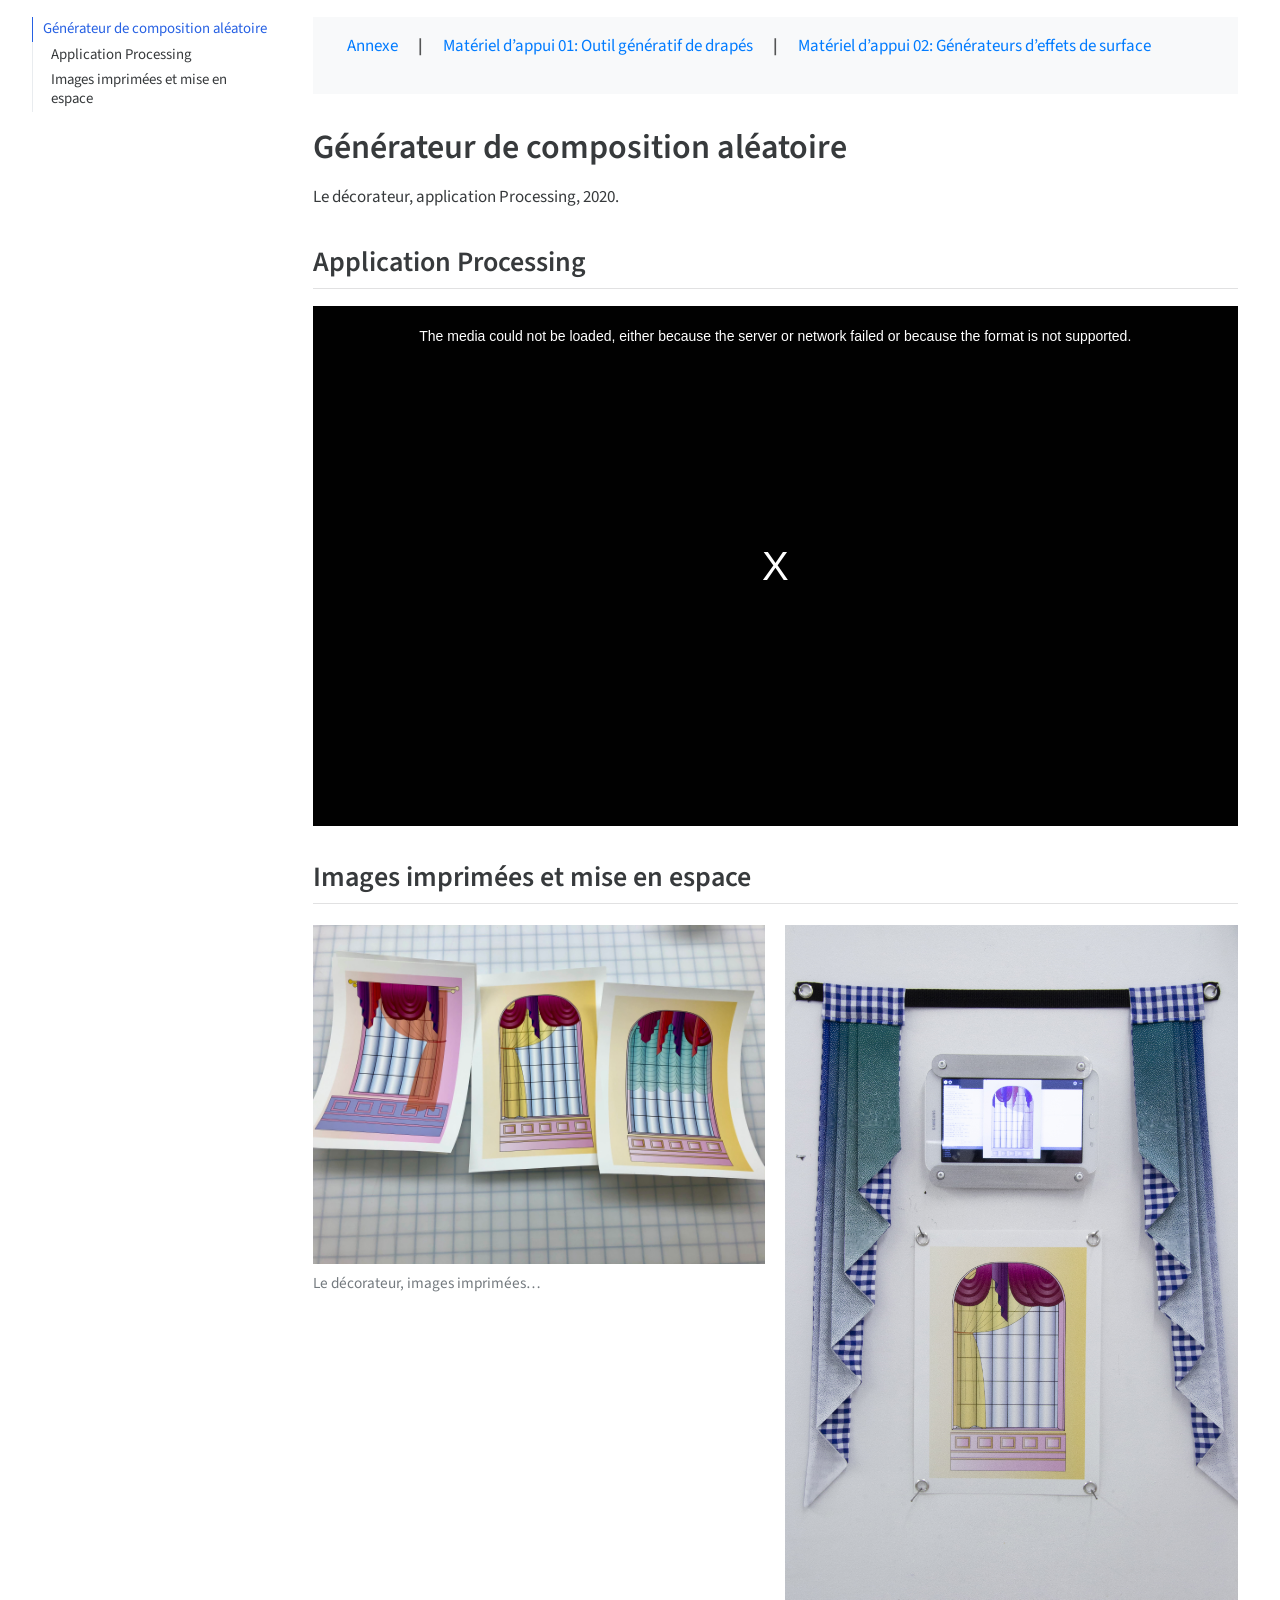
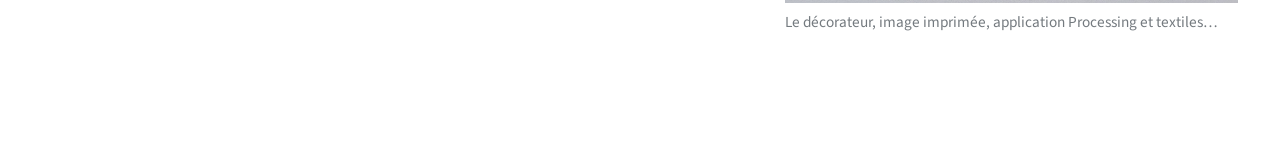
==== drapes.html @ 29ac8bb2 "2 nouvelles pages" ====
<!DOCTYPE html>
<html xmlns="http://www.w3.org/1999/xhtml" lang="en" xml:lang="en"><head>

<meta charset="utf-8">
<meta name="generator" content="quarto-1.6.42">

<meta name="viewport" content="width=device-width, initial-scale=1.0, user-scalable=yes">


<title>drapes</title>
<style>
code{white-space: pre-wrap;}
span.smallcaps{font-variant: small-caps;}
div.columns{display: flex; gap: min(4vw, 1.5em);}
div.column{flex: auto; overflow-x: auto;}
div.hanging-indent{margin-left: 1.5em; text-indent: -1.5em;}
ul.task-list{list-style: none;}
ul.task-list li input[type="checkbox"] {
  width: 0.8em;
  margin: 0 0.8em 0.2em -1em; /* quarto-specific, see https://github.com/quarto-dev/quarto-cli/issues/4556 */ 
  vertical-align: middle;
}
</style>


<script src="drapes_files/libs/clipboard/clipboard.min.js"></script>
<script src="drapes_files/libs/quarto-html/quarto.js"></script>
<script src="drapes_files/libs/quarto-html/popper.min.js"></script>
<script src="drapes_files/libs/quarto-html/tippy.umd.min.js"></script>
<script src="drapes_files/libs/quarto-html/anchor.min.js"></script>
<link href="drapes_files/libs/quarto-html/tippy.css" rel="stylesheet">
<link href="drapes_files/libs/quarto-html/quarto-syntax-highlighting-2f5df379a58b258e96c21c0638c20c03.css" rel="stylesheet" id="quarto-text-highlighting-styles">
<script src="drapes_files/libs/bootstrap/bootstrap.min.js"></script>
<link href="drapes_files/libs/bootstrap/bootstrap-icons.css" rel="stylesheet">
<link href="drapes_files/libs/bootstrap/bootstrap-10daa034703793678e481cc8cee6d76f.min.css" rel="stylesheet" append-hash="true" id="quarto-bootstrap" data-mode="light">
<script src="drapes_files/libs/quarto-contrib/videojs/video.min.js"></script>
<link href="drapes_files/libs/quarto-contrib/videojs/video-js.css" rel="stylesheet">


<link rel="stylesheet" href="styles.css">
</head>

<body>

<div id="quarto-content" class="page-columns page-rows-contents page-layout-full toc-left">
<div id="quarto-sidebar-toc-left" class="sidebar toc-left">
  <nav id="TOC" role="doc-toc" class="toc-active">
   
  <ul class="collapse">
  <li><a href="#générateur-de-composition-aléatoire" id="toc-générateur-de-composition-aléatoire" class="nav-link active" data-scroll-target="#générateur-de-composition-aléatoire">Générateur de composition aléatoire</a>
  <ul class="collapse">
  <li><a href="#application-processing" id="toc-application-processing" class="nav-link" data-scroll-target="#application-processing">Application Processing</a></li>
  <li><a href="#images-imprimées-et-mise-en-espace" id="toc-images-imprimées-et-mise-en-espace" class="nav-link" data-scroll-target="#images-imprimées-et-mise-en-espace">Images imprimées et mise en espace</a></li>
  </ul></li>
  </ul>
</nav>
</div>
<div id="quarto-margin-sidebar" class="sidebar margin-sidebar zindex-bottom">
</div>
<main class="content column-page-right" id="quarto-document-content">




<div class="navbar">
<p><a href="index.html">Annexe</a> | <a href="drapes.html">Matériel d’appui 01: Outil génératif de drapés</a> | <a href="motifs.html">Matériel d’appui 02: Générateurs d’effets de surface</a></p>
</div>
<section id="générateur-de-composition-aléatoire" class="level1">
<h1>Générateur de composition aléatoire</h1>
<p>Le décorateur, application Processing, 2020.</p>
<section id="application-processing" class="level2">
<h2 class="anchored" data-anchor-id="application-processing">Application Processing</h2>
<div class="quarto-video"><video id="video_shortcode_videojs_video1" class="video-js vjs-default-skin vjs-fluid" controls="" preload="auto" data-setup="{}" title=""><source src="data/LeDecorateur.mp4"></video></div>
</section>
<section id="images-imprimées-et-mise-en-espace" class="level2">
<h2 class="anchored" data-anchor-id="images-imprimées-et-mise-en-espace">Images imprimées et mise en espace</h2>
<div>

</div>
<div class="quarto-layout-panel" data-layout-ncol="2">
<div class="quarto-layout-row">
<div class="quarto-layout-cell" style="flex-basis: 50.0%;justify-content: flex-start;">
<div class="quarto-figure quarto-figure-center">
<figure class="figure">
<p><img src="data/LeDecorateur1.jpg" class="img-fluid figure-img"></p>
<figcaption>Le décorateur, images imprimées…</figcaption>
</figure>
</div>
</div>
<div class="quarto-layout-cell" style="flex-basis: 50.0%;justify-content: flex-start;">
<div class="quarto-figure quarto-figure-center">
<figure class="figure">
<p><img src="data/LeDecorateur2.jpg" class="img-fluid figure-img"></p>
<figcaption>Le décorateur, image imprimée, application Processing et textiles…</figcaption>
</figure>
</div>
</div>
</div>
</div>
</section>
</section>

</main>
<!-- /main column -->
<script id="quarto-html-after-body" type="application/javascript">
window.document.addEventListener("DOMContentLoaded", function (event) {
  const toggleBodyColorMode = (bsSheetEl) => {
    const mode = bsSheetEl.getAttribute("data-mode");
    const bodyEl = window.document.querySelector("body");
    if (mode === "dark") {
      bodyEl.classList.add("quarto-dark");
      bodyEl.classList.remove("quarto-light");
    } else {
      bodyEl.classList.add("quarto-light");
      bodyEl.classList.remove("quarto-dark");
    }
  }
  const toggleBodyColorPrimary = () => {
    const bsSheetEl = window.document.querySelector("link#quarto-bootstrap");
    if (bsSheetEl) {
      toggleBodyColorMode(bsSheetEl);
    }
  }
  toggleBodyColorPrimary();  
  const icon = "";
  const anchorJS = new window.AnchorJS();
  anchorJS.options = {
    placement: 'right',
    icon: icon
  };
  anchorJS.add('.anchored');
  const isCodeAnnotation = (el) => {
    for (const clz of el.classList) {
      if (clz.startsWith('code-annotation-')) {                     
        return true;
      }
    }
    return false;
  }
  const onCopySuccess = function(e) {
    // button target
    const button = e.trigger;
    // don't keep focus
    button.blur();
    // flash "checked"
    button.classList.add('code-copy-button-checked');
    var currentTitle = button.getAttribute("title");
    button.setAttribute("title", "Copied!");
    let tooltip;
    if (window.bootstrap) {
      button.setAttribute("data-bs-toggle", "tooltip");
      button.setAttribute("data-bs-placement", "left");
      button.setAttribute("data-bs-title", "Copied!");
      tooltip = new bootstrap.Tooltip(button, 
        { trigger: "manual", 
          customClass: "code-copy-button-tooltip",
          offset: [0, -8]});
      tooltip.show();    
    }
    setTimeout(function() {
      if (tooltip) {
        tooltip.hide();
        button.removeAttribute("data-bs-title");
        button.removeAttribute("data-bs-toggle");
        button.removeAttribute("data-bs-placement");
      }
      button.setAttribute("title", currentTitle);
      button.classList.remove('code-copy-button-checked');
    }, 1000);
    // clear code selection
    e.clearSelection();
  }
  const getTextToCopy = function(trigger) {
      const codeEl = trigger.previousElementSibling.cloneNode(true);
      for (const childEl of codeEl.children) {
        if (isCodeAnnotation(childEl)) {
          childEl.remove();
        }
      }
      return codeEl.innerText;
  }
  const clipboard = new window.ClipboardJS('.code-copy-button:not([data-in-quarto-modal])', {
    text: getTextToCopy
  });
  clipboard.on('success', onCopySuccess);
  if (window.document.getElementById('quarto-embedded-source-code-modal')) {
    const clipboardModal = new window.ClipboardJS('.code-copy-button[data-in-quarto-modal]', {
      text: getTextToCopy,
      container: window.document.getElementById('quarto-embedded-source-code-modal')
    });
    clipboardModal.on('success', onCopySuccess);
  }
    var localhostRegex = new RegExp(/^(?:http|https):\/\/localhost\:?[0-9]*\//);
    var mailtoRegex = new RegExp(/^mailto:/);
      var filterRegex = new RegExp('/' + window.location.host + '/');
    var isInternal = (href) => {
        return filterRegex.test(href) || localhostRegex.test(href) || mailtoRegex.test(href);
    }
    // Inspect non-navigation links and adorn them if external
 	var links = window.document.querySelectorAll('a[href]:not(.nav-link):not(.navbar-brand):not(.toc-action):not(.sidebar-link):not(.sidebar-item-toggle):not(.pagination-link):not(.no-external):not([aria-hidden]):not(.dropdown-item):not(.quarto-navigation-tool):not(.about-link)');
    for (var i=0; i<links.length; i++) {
      const link = links[i];
      if (!isInternal(link.href)) {
        // undo the damage that might have been done by quarto-nav.js in the case of
        // links that we want to consider external
        if (link.dataset.originalHref !== undefined) {
          link.href = link.dataset.originalHref;
        }
      }
    }
  function tippyHover(el, contentFn, onTriggerFn, onUntriggerFn) {
    const config = {
      allowHTML: true,
      maxWidth: 500,
      delay: 100,
      arrow: false,
      appendTo: function(el) {
          return el.parentElement;
      },
      interactive: true,
      interactiveBorder: 10,
      theme: 'quarto',
      placement: 'bottom-start',
    };
    if (contentFn) {
      config.content = contentFn;
    }
    if (onTriggerFn) {
      config.onTrigger = onTriggerFn;
    }
    if (onUntriggerFn) {
      config.onUntrigger = onUntriggerFn;
    }
    window.tippy(el, config); 
  }
  const noterefs = window.document.querySelectorAll('a[role="doc-noteref"]');
  for (var i=0; i<noterefs.length; i++) {
    const ref = noterefs[i];
    tippyHover(ref, function() {
      // use id or data attribute instead here
      let href = ref.getAttribute('data-footnote-href') || ref.getAttribute('href');
      try { href = new URL(href).hash; } catch {}
      const id = href.replace(/^#\/?/, "");
      const note = window.document.getElementById(id);
      if (note) {
        return note.innerHTML;
      } else {
        return "";
      }
    });
  }
  const xrefs = window.document.querySelectorAll('a.quarto-xref');
  const processXRef = (id, note) => {
    // Strip column container classes
    const stripColumnClz = (el) => {
      el.classList.remove("page-full", "page-columns");
      if (el.children) {
        for (const child of el.children) {
          stripColumnClz(child);
        }
      }
    }
    stripColumnClz(note)
    if (id === null || id.startsWith('sec-')) {
      // Special case sections, only their first couple elements
      const container = document.createElement("div");
      if (note.children && note.children.length > 2) {
        container.appendChild(note.children[0].cloneNode(true));
        for (let i = 1; i < note.children.length; i++) {
          const child = note.children[i];
          if (child.tagName === "P" && child.innerText === "") {
            continue;
          } else {
            container.appendChild(child.cloneNode(true));
            break;
          }
        }
        if (window.Quarto?.typesetMath) {
          window.Quarto.typesetMath(container);
        }
        return container.innerHTML
      } else {
        if (window.Quarto?.typesetMath) {
          window.Quarto.typesetMath(note);
        }
        return note.innerHTML;
      }
    } else {
      // Remove any anchor links if they are present
      const anchorLink = note.querySelector('a.anchorjs-link');
      if (anchorLink) {
        anchorLink.remove();
      }
      if (window.Quarto?.typesetMath) {
        window.Quarto.typesetMath(note);
      }
      if (note.classList.contains("callout")) {
        return note.outerHTML;
      } else {
        return note.innerHTML;
      }
    }
  }
  for (var i=0; i<xrefs.length; i++) {
    const xref = xrefs[i];
    tippyHover(xref, undefined, function(instance) {
      instance.disable();
      let url = xref.getAttribute('href');
      let hash = undefined; 
      if (url.startsWith('#')) {
        hash = url;
      } else {
        try { hash = new URL(url).hash; } catch {}
      }
      if (hash) {
        const id = hash.replace(/^#\/?/, "");
        const note = window.document.getElementById(id);
        if (note !== null) {
          try {
            const html = processXRef(id, note.cloneNode(true));
            instance.setContent(html);
          } finally {
            instance.enable();
            instance.show();
          }
        } else {
          // See if we can fetch this
          fetch(url.split('#')[0])
          .then(res => res.text())
          .then(html => {
            const parser = new DOMParser();
            const htmlDoc = parser.parseFromString(html, "text/html");
            const note = htmlDoc.getElementById(id);
            if (note !== null) {
              const html = processXRef(id, note);
              instance.setContent(html);
            } 
          }).finally(() => {
            instance.enable();
            instance.show();
          });
        }
      } else {
        // See if we can fetch a full url (with no hash to target)
        // This is a special case and we should probably do some content thinning / targeting
        fetch(url)
        .then(res => res.text())
        .then(html => {
          const parser = new DOMParser();
          const htmlDoc = parser.parseFromString(html, "text/html");
          const note = htmlDoc.querySelector('main.content');
          if (note !== null) {
            // This should only happen for chapter cross references
            // (since there is no id in the URL)
            // remove the first header
            if (note.children.length > 0 && note.children[0].tagName === "HEADER") {
              note.children[0].remove();
            }
            const html = processXRef(null, note);
            instance.setContent(html);
          } 
        }).finally(() => {
          instance.enable();
          instance.show();
        });
      }
    }, function(instance) {
    });
  }
      let selectedAnnoteEl;
      const selectorForAnnotation = ( cell, annotation) => {
        let cellAttr = 'data-code-cell="' + cell + '"';
        let lineAttr = 'data-code-annotation="' +  annotation + '"';
        const selector = 'span[' + cellAttr + '][' + lineAttr + ']';
        return selector;
      }
      const selectCodeLines = (annoteEl) => {
        const doc = window.document;
        const targetCell = annoteEl.getAttribute("data-target-cell");
        const targetAnnotation = annoteEl.getAttribute("data-target-annotation");
        const annoteSpan = window.document.querySelector(selectorForAnnotation(targetCell, targetAnnotation));
        const lines = annoteSpan.getAttribute("data-code-lines").split(",");
        const lineIds = lines.map((line) => {
          return targetCell + "-" + line;
        })
        let top = null;
        let height = null;
        let parent = null;
        if (lineIds.length > 0) {
            //compute the position of the single el (top and bottom and make a div)
            const el = window.document.getElementById(lineIds[0]);
            top = el.offsetTop;
            height = el.offsetHeight;
            parent = el.parentElement.parentElement;
          if (lineIds.length > 1) {
            const lastEl = window.document.getElementById(lineIds[lineIds.length - 1]);
            const bottom = lastEl.offsetTop + lastEl.offsetHeight;
            height = bottom - top;
          }
          if (top !== null && height !== null && parent !== null) {
            // cook up a div (if necessary) and position it 
            let div = window.document.getElementById("code-annotation-line-highlight");
            if (div === null) {
              div = window.document.createElement("div");
              div.setAttribute("id", "code-annotation-line-highlight");
              div.style.position = 'absolute';
              parent.appendChild(div);
            }
            div.style.top = top - 2 + "px";
            div.style.height = height + 4 + "px";
            div.style.left = 0;
            let gutterDiv = window.document.getElementById("code-annotation-line-highlight-gutter");
            if (gutterDiv === null) {
              gutterDiv = window.document.createElement("div");
              gutterDiv.setAttribute("id", "code-annotation-line-highlight-gutter");
              gutterDiv.style.position = 'absolute';
              const codeCell = window.document.getElementById(targetCell);
              const gutter = codeCell.querySelector('.code-annotation-gutter');
              gutter.appendChild(gutterDiv);
            }
            gutterDiv.style.top = top - 2 + "px";
            gutterDiv.style.height = height + 4 + "px";
          }
          selectedAnnoteEl = annoteEl;
        }
      };
      const unselectCodeLines = () => {
        const elementsIds = ["code-annotation-line-highlight", "code-annotation-line-highlight-gutter"];
        elementsIds.forEach((elId) => {
          const div = window.document.getElementById(elId);
          if (div) {
            div.remove();
          }
        });
        selectedAnnoteEl = undefined;
      };
        // Handle positioning of the toggle
    window.addEventListener(
      "resize",
      throttle(() => {
        elRect = undefined;
        if (selectedAnnoteEl) {
          selectCodeLines(selectedAnnoteEl);
        }
      }, 10)
    );
    function throttle(fn, ms) {
    let throttle = false;
    let timer;
      return (...args) => {
        if(!throttle) { // first call gets through
            fn.apply(this, args);
            throttle = true;
        } else { // all the others get throttled
            if(timer) clearTimeout(timer); // cancel #2
            timer = setTimeout(() => {
              fn.apply(this, args);
              timer = throttle = false;
            }, ms);
        }
      };
    }
      // Attach click handler to the DT
      const annoteDls = window.document.querySelectorAll('dt[data-target-cell]');
      for (const annoteDlNode of annoteDls) {
        annoteDlNode.addEventListener('click', (event) => {
          const clickedEl = event.target;
          if (clickedEl !== selectedAnnoteEl) {
            unselectCodeLines();
            const activeEl = window.document.querySelector('dt[data-target-cell].code-annotation-active');
            if (activeEl) {
              activeEl.classList.remove('code-annotation-active');
            }
            selectCodeLines(clickedEl);
            clickedEl.classList.add('code-annotation-active');
          } else {
            // Unselect the line
            unselectCodeLines();
            clickedEl.classList.remove('code-annotation-active');
          }
        });
      }
  const findCites = (el) => {
    const parentEl = el.parentElement;
    if (parentEl) {
      const cites = parentEl.dataset.cites;
      if (cites) {
        return {
          el,
          cites: cites.split(' ')
        };
      } else {
        return findCites(el.parentElement)
      }
    } else {
      return undefined;
    }
  };
  var bibliorefs = window.document.querySelectorAll('a[role="doc-biblioref"]');
  for (var i=0; i<bibliorefs.length; i++) {
    const ref = bibliorefs[i];
    const citeInfo = findCites(ref);
    if (citeInfo) {
      tippyHover(citeInfo.el, function() {
        var popup = window.document.createElement('div');
        citeInfo.cites.forEach(function(cite) {
          var citeDiv = window.document.createElement('div');
          citeDiv.classList.add('hanging-indent');
          citeDiv.classList.add('csl-entry');
          var biblioDiv = window.document.getElementById('ref-' + cite);
          if (biblioDiv) {
            citeDiv.innerHTML = biblioDiv.innerHTML;
          }
          popup.appendChild(citeDiv);
        });
        return popup.innerHTML;
      });
    }
  }
});
</script>
</div> <!-- /content -->
<script>videojs(video_shortcode_videojs_video1);</script>




</body></html>
---- drapes_files/libs/quarto-html/tippy.css ----
.tippy-box[data-animation=fade][data-state=hidden]{opacity:0}[data-tippy-root]{max-width:calc(100vw - 10px)}.tippy-box{position:relative;background-color:#333;color:#fff;border-radius:4px;font-size:14px;line-height:1.4;white-space:normal;outline:0;transition-property:transform,visibility,opacity}.tippy-box[data-placement^=top]>.tippy-arrow{bottom:0}.tippy-box[data-placement^=top]>.tippy-arrow:before{bottom:-7px;left:0;border-width:8px 8px 0;border-top-color:initial;transform-origin:center top}.tippy-box[data-placement^=bottom]>.tippy-arrow{top:0}.tippy-box[data-placement^=bottom]>.tippy-arrow:before{top:-7px;left:0;border-width:0 8px 8px;border-bottom-color:initial;transform-origin:center bottom}.tippy-box[data-placement^=left]>.tippy-arrow{right:0}.tippy-box[data-placement^=left]>.tippy-arrow:before{border-width:8px 0 8px 8px;border-left-color:initial;right:-7px;transform-origin:center left}.tippy-box[data-placement^=right]>.tippy-arrow{left:0}.tippy-box[data-placement^=right]>.tippy-arrow:before{left:-7px;border-width:8px 8px 8px 0;border-right-color:initial;transform-origin:center right}.tippy-box[data-inertia][data-state=visible]{transition-timing-function:cubic-bezier(.54,1.5,.38,1.11)}.tippy-arrow{width:16px;height:16px;color:#333}.tippy-arrow:before{content:"";position:absolute;border-color:transparent;border-style:solid}.tippy-content{position:relative;padding:5px 9px;z-index:1}
---- drapes_files/libs/quarto-html/quarto-syntax-highlighting-2f5df379a58b258e96c21c0638c20c03.css ----
/* quarto syntax highlight colors */
:root {
  --quarto-hl-ot-color: #003B4F;
  --quarto-hl-at-color: #657422;
  --quarto-hl-ss-color: #20794D;
  --quarto-hl-an-color: #5E5E5E;
  --quarto-hl-fu-color: #4758AB;
  --quarto-hl-st-color: #20794D;
  --quarto-hl-cf-color: #003B4F;
  --quarto-hl-op-color: #5E5E5E;
  --quarto-hl-er-color: #AD0000;
  --quarto-hl-bn-color: #AD0000;
  --quarto-hl-al-color: #AD0000;
  --quarto-hl-va-color: #111111;
  --quarto-hl-bu-color: inherit;
  --quarto-hl-ex-color: inherit;
  --quarto-hl-pp-color: #AD0000;
  --quarto-hl-in-color: #5E5E5E;
  --quarto-hl-vs-color: #20794D;
  --quarto-hl-wa-color: #5E5E5E;
  --quarto-hl-do-color: #5E5E5E;
  --quarto-hl-im-color: #00769E;
  --quarto-hl-ch-color: #20794D;
  --quarto-hl-dt-color: #AD0000;
  --quarto-hl-fl-color: #AD0000;
  --quarto-hl-co-color: #5E5E5E;
  --quarto-hl-cv-color: #5E5E5E;
  --quarto-hl-cn-color: #8f5902;
  --quarto-hl-sc-color: #5E5E5E;
  --quarto-hl-dv-color: #AD0000;
  --quarto-hl-kw-color: #003B4F;
}

/* other quarto variables */
:root {
  --quarto-font-monospace: SFMono-Regular, Menlo, Monaco, Consolas, "Liberation Mono", "Courier New", monospace;
}

pre > code.sourceCode > span {
  color: #003B4F;
}

code span {
  color: #003B4F;
}

code.sourceCode > span {
  color: #003B4F;
}

div.sourceCode,
div.sourceCode pre.sourceCode {
  color: #003B4F;
}

code span.ot {
  color: #003B4F;
  font-style: inherit;
}

code span.at {
  color: #657422;
  font-style: inherit;
}

code span.ss {
  color: #20794D;
  font-style: inherit;
}

code span.an {
  color: #5E5E5E;
  font-style: inherit;
}

code span.fu {
  color: #4758AB;
  font-style: inherit;
}

code span.st {
  color: #20794D;
  font-style: inherit;
}

code span.cf {
  color: #003B4F;
  font-weight: bold;
  font-style: inherit;
}

code span.op {
  color: #5E5E5E;
  font-style: inherit;
}

code span.er {
  color: #AD0000;
  font-style: inherit;
}

code span.bn {
  color: #AD0000;
  font-style: inherit;
}

code span.al {
  color: #AD0000;
  font-style: inherit;
}

code span.va {
  color: #111111;
  font-style: inherit;
}

code span.bu {
  font-style: inherit;
}

code span.ex {
  font-style: inherit;
}

code span.pp {
  color: #AD0000;
  font-style: inherit;
}

code span.in {
  color: #5E5E5E;
  font-style: inherit;
}

code span.vs {
  color: #20794D;
  font-style: inherit;
}

code span.wa {
  color: #5E5E5E;
  font-style: italic;
}

code span.do {
  color: #5E5E5E;
  font-style: italic;
}

code span.im {
  color: #00769E;
  font-style: inherit;
}

code span.ch {
  color: #20794D;
  font-style: inherit;
}

code span.dt {
  color: #AD0000;
  font-style: inherit;
}

code span.fl {
  color: #AD0000;
  font-style: inherit;
}

code span.co {
  color: #5E5E5E;
  font-style: inherit;
}

code span.cv {
  color: #5E5E5E;
  font-style: italic;
}

code span.cn {
  color: #8f5902;
  font-style: inherit;
}

code span.sc {
  color: #5E5E5E;
  font-style: inherit;
}

code span.dv {
  color: #AD0000;
  font-style: inherit;
}

code span.kw {
  color: #003B4F;
  font-weight: bold;
  font-style: inherit;
}

.prevent-inlining {
  content: "</";
}

/*# sourceMappingURL=35eb38a806ee71ea6d2563be2308c832.css.map */
---- drapes_files/libs/quarto-contrib/videojs/video-js.css ----
@charset "UTF-8";
.vjs-modal-dialog .vjs-modal-dialog-content, .video-js .vjs-modal-dialog, .vjs-button > .vjs-icon-placeholder:before, .video-js .vjs-big-play-button .vjs-icon-placeholder:before {
  position: absolute;
  top: 0;
  left: 0;
  width: 100%;
  height: 100%;
}

.vjs-button > .vjs-icon-placeholder:before, .video-js .vjs-big-play-button .vjs-icon-placeholder:before {
  text-align: center;
}

@font-face {
  font-family: VideoJS;
  src: url([data-uri]) format("woff");
  font-weight: normal;
  font-style: normal;
}
.vjs-icon-play, .video-js .vjs-play-control .vjs-icon-placeholder, .video-js .vjs-big-play-button .vjs-icon-placeholder:before {
  font-family: VideoJS;
  font-weight: normal;
  font-style: normal;
}
.vjs-icon-play:before, .video-js .vjs-play-control .vjs-icon-placeholder:before, .video-js .vjs-big-play-button .vjs-icon-placeholder:before {
  content: "\f101";
}

.vjs-icon-play-circle {
  font-family: VideoJS;
  font-weight: normal;
  font-style: normal;
}
.vjs-icon-play-circle:before {
  content: "\f102";
}

.vjs-icon-pause, .video-js .vjs-play-control.vjs-playing .vjs-icon-placeholder {
  font-family: VideoJS;
  font-weight: normal;
  font-style: normal;
}
.vjs-icon-pause:before, .video-js .vjs-play-control.vjs-playing .vjs-icon-placeholder:before {
  content: "\f103";
}

.vjs-icon-volume-mute, .video-js .vjs-mute-control.vjs-vol-0 .vjs-icon-placeholder {
  font-family: VideoJS;
  font-weight: normal;
  font-style: normal;
}
.vjs-icon-volume-mute:before, .video-js .vjs-mute-control.vjs-vol-0 .vjs-icon-placeholder:before {
  content: "\f104";
}

.vjs-icon-volume-low, .video-js .vjs-mute-control.vjs-vol-1 .vjs-icon-placeholder {
  font-family: VideoJS;
  font-weight: normal;
  font-style: normal;
}
.vjs-icon-volume-low:before, .video-js .vjs-mute-control.vjs-vol-1 .vjs-icon-placeholder:before {
  content: "\f105";
}

.vjs-icon-volume-mid, .video-js .vjs-mute-control.vjs-vol-2 .vjs-icon-placeholder {
  font-family: VideoJS;
  font-weight: normal;
  font-style: normal;
}
.vjs-icon-volume-mid:before, .video-js .vjs-mute-control.vjs-vol-2 .vjs-icon-placeholder:before {
  content: "\f106";
}

.vjs-icon-volume-high, .video-js .vjs-mute-control .vjs-icon-placeholder {
  font-family: VideoJS;
  font-weight: normal;
  font-style: normal;
}
.vjs-icon-volume-high:before, .video-js .vjs-mute-control .vjs-icon-placeholder:before {
  content: "\f107";
}

.vjs-icon-fullscreen-enter, .video-js .vjs-fullscreen-control .vjs-icon-placeholder {
  font-family: VideoJS;
  font-weight: normal;
  font-style: normal;
}
.vjs-icon-fullscreen-enter:before, .video-js .vjs-fullscreen-control .vjs-icon-placeholder:before {
  content: "\f108";
}

.vjs-icon-fullscreen-exit, .video-js.vjs-fullscreen .vjs-fullscreen-control .vjs-icon-placeholder {
  font-family: VideoJS;
  font-weight: normal;
  font-style: normal;
}
.vjs-icon-fullscreen-exit:before, .video-js.vjs-fullscreen .vjs-fullscreen-control .vjs-icon-placeholder:before {
  content: "\f109";
}

.vjs-icon-square {
  font-family: VideoJS;
  font-weight: normal;
  font-style: normal;
}
.vjs-icon-square:before {
  content: "\f10a";
}

.vjs-icon-spinner {
  font-family: VideoJS;
  font-weight: normal;
  font-style: normal;
}
.vjs-icon-spinner:before {
  content: "\f10b";
}

.vjs-icon-subtitles, .video-js .vjs-subs-caps-button .vjs-icon-placeholder,
.video-js.video-js:lang(en-GB) .vjs-subs-caps-button .vjs-icon-placeholder,
.video-js.video-js:lang(en-IE) .vjs-subs-caps-button .vjs-icon-placeholder,
.video-js.video-js:lang(en-AU) .vjs-subs-caps-button .vjs-icon-placeholder,
.video-js.video-js:lang(en-NZ) .vjs-subs-caps-button .vjs-icon-placeholder, .video-js .vjs-subtitles-button .vjs-icon-placeholder {
  font-family: VideoJS;
  font-weight: normal;
  font-style: normal;
}
.vjs-icon-subtitles:before, .video-js .vjs-subs-caps-button .vjs-icon-placeholder:before,
.video-js.video-js:lang(en-GB) .vjs-subs-caps-button .vjs-icon-placeholder:before,
.video-js.video-js:lang(en-IE) .vjs-subs-caps-button .vjs-icon-placeholder:before,
.video-js.video-js:lang(en-AU) .vjs-subs-caps-button .vjs-icon-placeholder:before,
.video-js.video-js:lang(en-NZ) .vjs-subs-caps-button .vjs-icon-placeholder:before, .video-js .vjs-subtitles-button .vjs-icon-placeholder:before {
  content: "\f10c";
}

.vjs-icon-captions, .video-js:lang(en) .vjs-subs-caps-button .vjs-icon-placeholder,
.video-js:lang(fr-CA) .vjs-subs-caps-button .vjs-icon-placeholder, .video-js .vjs-captions-button .vjs-icon-placeholder {
  font-family: VideoJS;
  font-weight: normal;
  font-style: normal;
}
.vjs-icon-captions:before, .video-js:lang(en) .vjs-subs-caps-button .vjs-icon-placeholder:before,
.video-js:lang(fr-CA) .vjs-subs-caps-button .vjs-icon-placeholder:before, .video-js .vjs-captions-button .vjs-icon-placeholder:before {
  content: "\f10d";
}

.vjs-icon-chapters, .video-js .vjs-chapters-button .vjs-icon-placeholder {
  font-family: VideoJS;
  font-weight: normal;
  font-style: normal;
}
.vjs-icon-chapters:before, .video-js .vjs-chapters-button .vjs-icon-placeholder:before {
  content: "\f10e";
}

.vjs-icon-share {
  font-family: VideoJS;
  font-weight: normal;
  font-style: normal;
}
.vjs-icon-share:before {
  content: "\f10f";
}

.vjs-icon-cog {
  font-family: VideoJS;
  font-weight: normal;
  font-style: normal;
}
.vjs-icon-cog:before {
  content: "\f110";
}

.vjs-icon-circle, .vjs-seek-to-live-control .vjs-icon-placeholder, .video-js .vjs-volume-level, .video-js .vjs-play-progress {
  font-family: VideoJS;
  font-weight: normal;
  font-style: normal;
}
.vjs-icon-circle:before, .vjs-seek-to-live-control .vjs-icon-placeholder:before, .video-js .vjs-volume-level:before, .video-js .vjs-play-progress:before {
  content: "\f111";
}

.vjs-icon-circle-outline {
  font-family: VideoJS;
  font-weight: normal;
  font-style: normal;
}
.vjs-icon-circle-outline:before {
  content: "\f112";
}

.vjs-icon-circle-inner-circle {
  font-family: VideoJS;
  font-weight: normal;
  font-style: normal;
}
.vjs-icon-circle-inner-circle:before {
  content: "\f113";
}

.vjs-icon-hd {
  font-family: VideoJS;
  font-weight: normal;
  font-style: normal;
}
.vjs-icon-hd:before {
  content: "\f114";
}

.vjs-icon-cancel, .video-js .vjs-control.vjs-close-button .vjs-icon-placeholder {
  font-family: VideoJS;
  font-weight: normal;
  font-style: normal;
}
.vjs-icon-cancel:before, .video-js .vjs-control.vjs-close-button .vjs-icon-placeholder:before {
  content: "\f115";
}

.vjs-icon-replay, .video-js .vjs-play-control.vjs-ended .vjs-icon-placeholder {
  font-family: VideoJS;
  font-weight: normal;
  font-style: normal;
}
.vjs-icon-replay:before, .video-js .vjs-play-control.vjs-ended .vjs-icon-placeholder:before {
  content: "\f116";
}

.vjs-icon-facebook {
  font-family: VideoJS;
  font-weight: normal;
  font-style: normal;
}
.vjs-icon-facebook:before {
  content: "\f117";
}

.vjs-icon-gplus {
  font-family: VideoJS;
  font-weight: normal;
  font-style: normal;
}
.vjs-icon-gplus:before {
  content: "\f118";
}

.vjs-icon-linkedin {
  font-family: VideoJS;
  font-weight: normal;
  font-style: normal;
}
.vjs-icon-linkedin:before {
  content: "\f119";
}

.vjs-icon-twitter {
  font-family: VideoJS;
  font-weight: normal;
  font-style: normal;
}
.vjs-icon-twitter:before {
  content: "\f11a";
}

.vjs-icon-tumblr {
  font-family: VideoJS;
  font-weight: normal;
  font-style: normal;
}
.vjs-icon-tumblr:before {
  content: "\f11b";
}

.vjs-icon-pinterest {
  font-family: VideoJS;
  font-weight: normal;
  font-style: normal;
}
.vjs-icon-pinterest:before {
  content: "\f11c";
}

.vjs-icon-audio-description, .video-js .vjs-descriptions-button .vjs-icon-placeholder {
  font-family: VideoJS;
  font-weight: normal;
  font-style: normal;
}
.vjs-icon-audio-description:before, .video-js .vjs-descriptions-button .vjs-icon-placeholder:before {
  content: "\f11d";
}

.vjs-icon-audio, .video-js .vjs-audio-button .vjs-icon-placeholder {
  font-family: VideoJS;
  font-weight: normal;
  font-style: normal;
}
.vjs-icon-audio:before, .video-js .vjs-audio-button .vjs-icon-placeholder:before {
  content: "\f11e";
}

.vjs-icon-next-item {
  font-family: VideoJS;
  font-weight: normal;
  font-style: normal;
}
.vjs-icon-next-item:before {
  content: "\f11f";
}

.vjs-icon-previous-item {
  font-family: VideoJS;
  font-weight: normal;
  font-style: normal;
}
.vjs-icon-previous-item:before {
  content: "\f120";
}

.vjs-icon-picture-in-picture-enter, .video-js .vjs-picture-in-picture-control .vjs-icon-placeholder {
  font-family: VideoJS;
  font-weight: normal;
  font-style: normal;
}
.vjs-icon-picture-in-picture-enter:before, .video-js .vjs-picture-in-picture-control .vjs-icon-placeholder:before {
  content: "\f121";
}

.vjs-icon-picture-in-picture-exit, .video-js.vjs-picture-in-picture .vjs-picture-in-picture-control .vjs-icon-placeholder {
  font-family: VideoJS;
  font-weight: normal;
  font-style: normal;
}
.vjs-icon-picture-in-picture-exit:before, .video-js.vjs-picture-in-picture .vjs-picture-in-picture-control .vjs-icon-placeholder:before {
  content: "\f122";
}

.video-js {
  display: block;
  vertical-align: top;
  box-sizing: border-box;
  color: #fff;
  background-color: #000;
  position: relative;
  padding: 0;
  font-size: 10px;
  line-height: 1;
  font-weight: normal;
  font-style: normal;
  font-family: Arial, Helvetica, sans-serif;
  word-break: initial;
}
.video-js:-moz-full-screen {
  position: absolute;
}
.video-js:-webkit-full-screen {
  width: 100% !important;
  height: 100% !important;
}

.video-js[tabindex="-1"] {
  outline: none;
}

.video-js *,
.video-js *:before,
.video-js *:after {
  box-sizing: inherit;
}

.video-js ul {
  font-family: inherit;
  font-size: inherit;
  line-height: inherit;
  list-style-position: outside;
  margin-left: 0;
  margin-right: 0;
  margin-top: 0;
  margin-bottom: 0;
}

.video-js.vjs-fluid,
.video-js.vjs-16-9,
.video-js.vjs-4-3,
.video-js.vjs-9-16,
.video-js.vjs-1-1 {
  width: 100%;
  max-width: 100%;
}

.video-js.vjs-fluid:not(.vjs-audio-only-mode),
.video-js.vjs-16-9:not(.vjs-audio-only-mode),
.video-js.vjs-4-3:not(.vjs-audio-only-mode),
.video-js.vjs-9-16:not(.vjs-audio-only-mode),
.video-js.vjs-1-1:not(.vjs-audio-only-mode) {
  height: 0;
}

.video-js.vjs-16-9:not(.vjs-audio-only-mode) {
  padding-top: 56.25%;
}

.video-js.vjs-4-3:not(.vjs-audio-only-mode) {
  padding-top: 75%;
}

.video-js.vjs-9-16:not(.vjs-audio-only-mode) {
  padding-top: 177.7777777778%;
}

.video-js.vjs-1-1:not(.vjs-audio-only-mode) {
  padding-top: 100%;
}

.video-js.vjs-fill:not(.vjs-audio-only-mode) {
  width: 100%;
  height: 100%;
}

.video-js .vjs-tech {
  position: absolute;
  top: 0;
  left: 0;
  width: 100%;
  height: 100%;
}

.video-js.vjs-audio-only-mode .vjs-tech {
  display: none;
}

body.vjs-full-window {
  padding: 0;
  margin: 0;
  height: 100%;
}

.vjs-full-window .video-js.vjs-fullscreen {
  position: fixed;
  overflow: hidden;
  z-index: 1000;
  left: 0;
  top: 0;
  bottom: 0;
  right: 0;
}

.video-js.vjs-fullscreen:not(.vjs-ios-native-fs) {
  width: 100% !important;
  height: 100% !important;
  padding-top: 0 !important;
}

.video-js.vjs-fullscreen.vjs-user-inactive {
  cursor: none;
}

.vjs-hidden {
  display: none !important;
}

.vjs-disabled {
  opacity: 0.5;
  cursor: default;
}

.video-js .vjs-offscreen {
  height: 1px;
  left: -9999px;
  position: absolute;
  top: 0;
  width: 1px;
}

.vjs-lock-showing {
  display: block !important;
  opacity: 1 !important;
  visibility: visible !important;
}

.vjs-no-js {
  padding: 20px;
  color: #fff;
  background-color: #000;
  font-size: 18px;
  font-family: Arial, Helvetica, sans-serif;
  text-align: center;
  width: 300px;
  height: 150px;
  margin: 0px auto;
}

.vjs-no-js a,
.vjs-no-js a:visited {
  color: #66A8CC;
}

.video-js .vjs-big-play-button {
  font-size: 3em;
  line-height: 1.5em;
  height: 1.63332em;
  width: 3em;
  display: block;
  position: absolute;
  top: 10px;
  left: 10px;
  padding: 0;
  cursor: pointer;
  opacity: 1;
  border: 0.06666em solid #fff;
  background-color: #2B333F;
  background-color: rgba(43, 51, 63, 0.7);
  border-radius: 0.3em;
  transition: all 0.4s;
}
.vjs-big-play-centered .vjs-big-play-button {
  top: 50%;
  left: 50%;
  margin-top: -0.81666em;
  margin-left: -1.5em;
}

.video-js:hover .vjs-big-play-button,
.video-js .vjs-big-play-button:focus {
  border-color: #fff;
  background-color: #73859f;
  background-color: rgba(115, 133, 159, 0.5);
  transition: all 0s;
}

.vjs-controls-disabled .vjs-big-play-button,
.vjs-has-started .vjs-big-play-button,
.vjs-using-native-controls .vjs-big-play-button,
.vjs-error .vjs-big-play-button {
  display: none;
}

.vjs-has-started.vjs-paused.vjs-show-big-play-button-on-pause .vjs-big-play-button {
  display: block;
}

.video-js button {
  background: none;
  border: none;
  color: inherit;
  display: inline-block;
  font-size: inherit;
  line-height: inherit;
  text-transform: none;
  text-decoration: none;
  transition: none;
  -webkit-appearance: none;
  -moz-appearance: none;
  appearance: none;
}

.vjs-control .vjs-button {
  width: 100%;
  height: 100%;
}

.video-js .vjs-control.vjs-close-button {
  cursor: pointer;
  height: 3em;
  position: absolute;
  right: 0;
  top: 0.5em;
  z-index: 2;
}
.video-js .vjs-modal-dialog {
  background: rgba(0, 0, 0, 0.8);
  background: linear-gradient(180deg, rgba(0, 0, 0, 0.8), rgba(255, 255, 255, 0));
  overflow: auto;
}

.video-js .vjs-modal-dialog > * {
  box-sizing: border-box;
}

.vjs-modal-dialog .vjs-modal-dialog-content {
  font-size: 1.2em;
  line-height: 1.5;
  padding: 20px 24px;
  z-index: 1;
}

.vjs-menu-button {
  cursor: pointer;
}

.vjs-menu-button.vjs-disabled {
  cursor: default;
}

.vjs-workinghover .vjs-menu-button.vjs-disabled:hover .vjs-menu {
  display: none;
}

.vjs-menu .vjs-menu-content {
  display: block;
  padding: 0;
  margin: 0;
  font-family: Arial, Helvetica, sans-serif;
  overflow: auto;
}

.vjs-menu .vjs-menu-content > * {
  box-sizing: border-box;
}

.vjs-scrubbing .vjs-control.vjs-menu-button:hover .vjs-menu {
  display: none;
}

.vjs-menu li {
  list-style: none;
  margin: 0;
  padding: 0.2em 0;
  line-height: 1.4em;
  font-size: 1.2em;
  text-align: center;
  text-transform: lowercase;
}

.vjs-menu li.vjs-menu-item:focus,
.vjs-menu li.vjs-menu-item:hover,
.js-focus-visible .vjs-menu li.vjs-menu-item:hover {
  background-color: #73859f;
  background-color: rgba(115, 133, 159, 0.5);
}

.vjs-menu li.vjs-selected,
.vjs-menu li.vjs-selected:focus,
.vjs-menu li.vjs-selected:hover,
.js-focus-visible .vjs-menu li.vjs-selected:hover {
  background-color: #fff;
  color: #2B333F;
}

.video-js .vjs-menu *:not(.vjs-selected):focus:not(:focus-visible),
.js-focus-visible .vjs-menu *:not(.vjs-selected):focus:not(.focus-visible) {
  background: none;
}

.vjs-menu li.vjs-menu-title {
  text-align: center;
  text-transform: uppercase;
  font-size: 1em;
  line-height: 2em;
  padding: 0;
  margin: 0 0 0.3em 0;
  font-weight: bold;
  cursor: default;
}

.vjs-menu-button-popup .vjs-menu {
  display: none;
  position: absolute;
  bottom: 0;
  width: 10em;
  left: -3em;
  height: 0em;
  margin-bottom: 1.5em;
  border-top-color: rgba(43, 51, 63, 0.7);
}

.vjs-menu-button-popup .vjs-menu .vjs-menu-content {
  background-color: #2B333F;
  background-color: rgba(43, 51, 63, 0.7);
  position: absolute;
  width: 100%;
  bottom: 1.5em;
  max-height: 15em;
}

.vjs-layout-tiny .vjs-menu-button-popup .vjs-menu .vjs-menu-content,
.vjs-layout-x-small .vjs-menu-button-popup .vjs-menu .vjs-menu-content {
  max-height: 5em;
}

.vjs-layout-small .vjs-menu-button-popup .vjs-menu .vjs-menu-content {
  max-height: 10em;
}

.vjs-layout-medium .vjs-menu-button-popup .vjs-menu .vjs-menu-content {
  max-height: 14em;
}

.vjs-layout-large .vjs-menu-button-popup .vjs-menu .vjs-menu-content,
.vjs-layout-x-large .vjs-menu-button-popup .vjs-menu .vjs-menu-content,
.vjs-layout-huge .vjs-menu-button-popup .vjs-menu .vjs-menu-content {
  max-height: 25em;
}

.vjs-workinghover .vjs-menu-button-popup.vjs-hover .vjs-menu,
.vjs-menu-button-popup .vjs-menu.vjs-lock-showing {
  display: block;
}

.video-js .vjs-menu-button-inline {
  transition: all 0.4s;
  overflow: hidden;
}

.video-js .vjs-menu-button-inline:before {
  width: 2.222222222em;
}

.video-js .vjs-menu-button-inline:hover,
.video-js .vjs-menu-button-inline:focus,
.video-js .vjs-menu-button-inline.vjs-slider-active,
.video-js.vjs-no-flex .vjs-menu-button-inline {
  width: 12em;
}

.vjs-menu-button-inline .vjs-menu {
  opacity: 0;
  height: 100%;
  width: auto;
  position: absolute;
  left: 4em;
  top: 0;
  padding: 0;
  margin: 0;
  transition: all 0.4s;
}

.vjs-menu-button-inline:hover .vjs-menu,
.vjs-menu-button-inline:focus .vjs-menu,
.vjs-menu-button-inline.vjs-slider-active .vjs-menu {
  display: block;
  opacity: 1;
}

.vjs-no-flex .vjs-menu-button-inline .vjs-menu {
  display: block;
  opacity: 1;
  position: relative;
  width: auto;
}

.vjs-no-flex .vjs-menu-button-inline:hover .vjs-menu,
.vjs-no-flex .vjs-menu-button-inline:focus .vjs-menu,
.vjs-no-flex .vjs-menu-button-inline.vjs-slider-active .vjs-menu {
  width: auto;
}

.vjs-menu-button-inline .vjs-menu-content {
  width: auto;
  height: 100%;
  margin: 0;
  overflow: hidden;
}

.video-js .vjs-control-bar {
  display: none;
  width: 100%;
  position: absolute;
  bottom: 0;
  left: 0;
  right: 0;
  height: 3em;
  background-color: #2B333F;
  background-color: rgba(43, 51, 63, 0.7);
}

.vjs-has-started .vjs-control-bar,
.vjs-audio-only-mode .vjs-control-bar {
  display: flex;
  visibility: visible;
  opacity: 1;
  transition: visibility 0.1s, opacity 0.1s;
}

.vjs-has-started.vjs-user-inactive.vjs-playing .vjs-control-bar {
  visibility: visible;
  opacity: 0;
  pointer-events: none;
  transition: visibility 1s, opacity 1s;
}

.vjs-controls-disabled .vjs-control-bar,
.vjs-using-native-controls .vjs-control-bar,
.vjs-error .vjs-control-bar {
  display: none !important;
}

.vjs-audio.vjs-has-started.vjs-user-inactive.vjs-playing .vjs-control-bar,
.vjs-audio-only-mode.vjs-has-started.vjs-user-inactive.vjs-playing .vjs-control-bar {
  opacity: 1;
  visibility: visible;
  pointer-events: auto;
}

.vjs-has-started.vjs-no-flex .vjs-control-bar {
  display: table;
}

.video-js .vjs-control {
  position: relative;
  text-align: center;
  margin: 0;
  padding: 0;
  height: 100%;
  width: 4em;
  flex: none;
}

.video-js .vjs-control.vjs-visible-text {
  width: auto;
  padding-left: 1em;
  padding-right: 1em;
}

.vjs-button > .vjs-icon-placeholder:before {
  font-size: 1.8em;
  line-height: 1.67;
}

.vjs-button > .vjs-icon-placeholder {
  display: block;
}

.video-js .vjs-control:focus:before,
.video-js .vjs-control:hover:before,
.video-js .vjs-control:focus {
  text-shadow: 0em 0em 1em white;
}

.video-js *:not(.vjs-visible-text) > .vjs-control-text {
  border: 0;
  clip: rect(0 0 0 0);
  height: 1px;
  overflow: hidden;
  padding: 0;
  position: absolute;
  width: 1px;
}

.vjs-no-flex .vjs-control {
  display: table-cell;
  vertical-align: middle;
}

.video-js .vjs-custom-control-spacer {
  display: none;
}

.video-js .vjs-progress-control {
  cursor: pointer;
  flex: auto;
  display: flex;
  align-items: center;
  min-width: 4em;
  touch-action: none;
}

.video-js .vjs-progress-control.disabled {
  cursor: default;
}

.vjs-live .vjs-progress-control {
  display: none;
}

.vjs-liveui .vjs-progress-control {
  display: flex;
  align-items: center;
}

.vjs-no-flex .vjs-progress-control {
  width: auto;
}

.video-js .vjs-progress-holder {
  flex: auto;
  transition: all 0.2s;
  height: 0.3em;
}

.video-js .vjs-progress-control .vjs-progress-holder {
  margin: 0 10px;
}

.video-js .vjs-progress-control:hover .vjs-progress-holder {
  font-size: 1.6666666667em;
}

.video-js .vjs-progress-control:hover .vjs-progress-holder.disabled {
  font-size: 1em;
}

.video-js .vjs-progress-holder .vjs-play-progress,
.video-js .vjs-progress-holder .vjs-load-progress,
.video-js .vjs-progress-holder .vjs-load-progress div {
  position: absolute;
  display: block;
  height: 100%;
  margin: 0;
  padding: 0;
  width: 0;
}

.video-js .vjs-play-progress {
  background-color: #fff;
}
.video-js .vjs-play-progress:before {
  font-size: 0.9em;
  position: absolute;
  right: -0.5em;
  top: -0.3333333333em;
  z-index: 1;
}

.video-js .vjs-load-progress {
  background: rgba(115, 133, 159, 0.5);
}

.video-js .vjs-load-progress div {
  background: rgba(115, 133, 159, 0.75);
}

.video-js .vjs-time-tooltip {
  background-color: #fff;
  background-color: rgba(255, 255, 255, 0.8);
  border-radius: 0.3em;
  color: #000;
  float: right;
  font-family: Arial, Helvetica, sans-serif;
  font-size: 1em;
  padding: 6px 8px 8px 8px;
  pointer-events: none;
  position: absolute;
  top: -3.4em;
  visibility: hidden;
  z-index: 1;
}

.video-js .vjs-progress-holder:focus .vjs-time-tooltip {
  display: none;
}

.video-js .vjs-progress-control:hover .vjs-time-tooltip,
.video-js .vjs-progress-control:hover .vjs-progress-holder:focus .vjs-time-tooltip {
  display: block;
  font-size: 0.6em;
  visibility: visible;
}

.video-js .vjs-progress-control.disabled:hover .vjs-time-tooltip {
  font-size: 1em;
}

.video-js .vjs-progress-control .vjs-mouse-display {
  display: none;
  position: absolute;
  width: 1px;
  height: 100%;
  background-color: #000;
  z-index: 1;
}

.vjs-no-flex .vjs-progress-control .vjs-mouse-display {
  z-index: 0;
}

.video-js .vjs-progress-control:hover .vjs-mouse-display {
  display: block;
}

.video-js.vjs-user-inactive .vjs-progress-control .vjs-mouse-display {
  visibility: hidden;
  opacity: 0;
  transition: visibility 1s, opacity 1s;
}

.video-js.vjs-user-inactive.vjs-no-flex .vjs-progress-control .vjs-mouse-display {
  display: none;
}

.vjs-mouse-display .vjs-time-tooltip {
  color: #fff;
  background-color: #000;
  background-color: rgba(0, 0, 0, 0.8);
}

.video-js .vjs-slider {
  position: relative;
  cursor: pointer;
  padding: 0;
  margin: 0 0.45em 0 0.45em;
  /* iOS Safari */
  -webkit-touch-callout: none;
  /* Safari */
  -webkit-user-select: none;
  /* Konqueror HTML */
  /* Firefox */
  -moz-user-select: none;
  /* Internet Explorer/Edge */
  -ms-user-select: none;
  /* Non-prefixed version, currently supported by Chrome and Opera */
  user-select: none;
  background-color: #73859f;
  background-color: rgba(115, 133, 159, 0.5);
}

.video-js .vjs-slider.disabled {
  cursor: default;
}

.video-js .vjs-slider:focus {
  text-shadow: 0em 0em 1em white;
  box-shadow: 0 0 1em #fff;
}

.video-js .vjs-mute-control {
  cursor: pointer;
  flex: none;
}
.video-js .vjs-volume-control {
  cursor: pointer;
  margin-right: 1em;
  display: flex;
}

.video-js .vjs-volume-control.vjs-volume-horizontal {
  width: 5em;
}

.video-js .vjs-volume-panel .vjs-volume-control {
  visibility: visible;
  opacity: 0;
  width: 1px;
  height: 1px;
  margin-left: -1px;
}

.video-js .vjs-volume-panel {
  transition: width 1s;
}
.video-js .vjs-volume-panel.vjs-hover .vjs-volume-control, .video-js .vjs-volume-panel:active .vjs-volume-control, .video-js .vjs-volume-panel:focus .vjs-volume-control, .video-js .vjs-volume-panel .vjs-volume-control:active, .video-js .vjs-volume-panel.vjs-hover .vjs-mute-control ~ .vjs-volume-control, .video-js .vjs-volume-panel .vjs-volume-control.vjs-slider-active {
  visibility: visible;
  opacity: 1;
  position: relative;
  transition: visibility 0.1s, opacity 0.1s, height 0.1s, width 0.1s, left 0s, top 0s;
}
.video-js .vjs-volume-panel.vjs-hover .vjs-volume-control.vjs-volume-horizontal, .video-js .vjs-volume-panel:active .vjs-volume-control.vjs-volume-horizontal, .video-js .vjs-volume-panel:focus .vjs-volume-control.vjs-volume-horizontal, .video-js .vjs-volume-panel .vjs-volume-control:active.vjs-volume-horizontal, .video-js .vjs-volume-panel.vjs-hover .vjs-mute-control ~ .vjs-volume-control.vjs-volume-horizontal, .video-js .vjs-volume-panel .vjs-volume-control.vjs-slider-active.vjs-volume-horizontal {
  width: 5em;
  height: 3em;
  margin-right: 0;
}
.video-js .vjs-volume-panel.vjs-hover .vjs-volume-control.vjs-volume-vertical, .video-js .vjs-volume-panel:active .vjs-volume-control.vjs-volume-vertical, .video-js .vjs-volume-panel:focus .vjs-volume-control.vjs-volume-vertical, .video-js .vjs-volume-panel .vjs-volume-control:active.vjs-volume-vertical, .video-js .vjs-volume-panel.vjs-hover .vjs-mute-control ~ .vjs-volume-control.vjs-volume-vertical, .video-js .vjs-volume-panel .vjs-volume-control.vjs-slider-active.vjs-volume-vertical {
  left: -3.5em;
  transition: left 0s;
}
.video-js .vjs-volume-panel.vjs-volume-panel-horizontal.vjs-hover, .video-js .vjs-volume-panel.vjs-volume-panel-horizontal:active, .video-js .vjs-volume-panel.vjs-volume-panel-horizontal.vjs-slider-active {
  width: 10em;
  transition: width 0.1s;
}
.video-js .vjs-volume-panel.vjs-volume-panel-horizontal.vjs-mute-toggle-only {
  width: 4em;
}

.video-js .vjs-volume-panel .vjs-volume-control.vjs-volume-vertical {
  height: 8em;
  width: 3em;
  left: -3000em;
  transition: visibility 1s, opacity 1s, height 1s 1s, width 1s 1s, left 1s 1s, top 1s 1s;
}

.video-js .vjs-volume-panel .vjs-volume-control.vjs-volume-horizontal {
  transition: visibility 1s, opacity 1s, height 1s 1s, width 1s, left 1s 1s, top 1s 1s;
}

.video-js.vjs-no-flex .vjs-volume-panel .vjs-volume-control.vjs-volume-horizontal {
  width: 5em;
  height: 3em;
  visibility: visible;
  opacity: 1;
  position: relative;
  transition: none;
}

.video-js.vjs-no-flex .vjs-volume-control.vjs-volume-vertical,
.video-js.vjs-no-flex .vjs-volume-panel .vjs-volume-control.vjs-volume-vertical {
  position: absolute;
  bottom: 3em;
  left: 0.5em;
}

.video-js .vjs-volume-panel {
  display: flex;
}

.video-js .vjs-volume-bar {
  margin: 1.35em 0.45em;
}

.vjs-volume-bar.vjs-slider-horizontal {
  width: 5em;
  height: 0.3em;
}

.vjs-volume-bar.vjs-slider-vertical {
  width: 0.3em;
  height: 5em;
  margin: 1.35em auto;
}

.video-js .vjs-volume-level {
  position: absolute;
  bottom: 0;
  left: 0;
  background-color: #fff;
}
.video-js .vjs-volume-level:before {
  position: absolute;
  font-size: 0.9em;
  z-index: 1;
}

.vjs-slider-vertical .vjs-volume-level {
  width: 0.3em;
}
.vjs-slider-vertical .vjs-volume-level:before {
  top: -0.5em;
  left: -0.3em;
  z-index: 1;
}

.vjs-slider-horizontal .vjs-volume-level {
  height: 0.3em;
}
.vjs-slider-horizontal .vjs-volume-level:before {
  top: -0.3em;
  right: -0.5em;
}

.video-js .vjs-volume-panel.vjs-volume-panel-vertical {
  width: 4em;
}

.vjs-volume-bar.vjs-slider-vertical .vjs-volume-level {
  height: 100%;
}

.vjs-volume-bar.vjs-slider-horizontal .vjs-volume-level {
  width: 100%;
}

.video-js .vjs-volume-vertical {
  width: 3em;
  height: 8em;
  bottom: 8em;
  background-color: #2B333F;
  background-color: rgba(43, 51, 63, 0.7);
}

.video-js .vjs-volume-horizontal .vjs-menu {
  left: -2em;
}

.video-js .vjs-volume-tooltip {
  background-color: #fff;
  background-color: rgba(255, 255, 255, 0.8);
  border-radius: 0.3em;
  color: #000;
  float: right;
  font-family: Arial, Helvetica, sans-serif;
  font-size: 1em;
  padding: 6px 8px 8px 8px;
  pointer-events: none;
  position: absolute;
  top: -3.4em;
  visibility: hidden;
  z-index: 1;
}

.video-js .vjs-volume-control:hover .vjs-volume-tooltip,
.video-js .vjs-volume-control:hover .vjs-progress-holder:focus .vjs-volume-tooltip {
  display: block;
  font-size: 1em;
  visibility: visible;
}

.video-js .vjs-volume-vertical:hover .vjs-volume-tooltip,
.video-js .vjs-volume-vertical:hover .vjs-progress-holder:focus .vjs-volume-tooltip {
  left: 1em;
  top: -12px;
}

.video-js .vjs-volume-control.disabled:hover .vjs-volume-tooltip {
  font-size: 1em;
}

.video-js .vjs-volume-control .vjs-mouse-display {
  display: none;
  position: absolute;
  width: 100%;
  height: 1px;
  background-color: #000;
  z-index: 1;
}

.video-js .vjs-volume-horizontal .vjs-mouse-display {
  width: 1px;
  height: 100%;
}

.vjs-no-flex .vjs-volume-control .vjs-mouse-display {
  z-index: 0;
}

.video-js .vjs-volume-control:hover .vjs-mouse-display {
  display: block;
}

.video-js.vjs-user-inactive .vjs-volume-control .vjs-mouse-display {
  visibility: hidden;
  opacity: 0;
  transition: visibility 1s, opacity 1s;
}

.video-js.vjs-user-inactive.vjs-no-flex .vjs-volume-control .vjs-mouse-display {
  display: none;
}

.vjs-mouse-display .vjs-volume-tooltip {
  color: #fff;
  background-color: #000;
  background-color: rgba(0, 0, 0, 0.8);
}

.vjs-poster {
  display: inline-block;
  vertical-align: middle;
  background-repeat: no-repeat;
  background-position: 50% 50%;
  background-size: contain;
  background-color: #000000;
  cursor: pointer;
  margin: 0;
  padding: 0;
  position: absolute;
  top: 0;
  right: 0;
  bottom: 0;
  left: 0;
  height: 100%;
}

.vjs-has-started .vjs-poster,
.vjs-using-native-controls .vjs-poster {
  display: none;
}

.vjs-audio.vjs-has-started .vjs-poster,
.vjs-has-started.vjs-audio-poster-mode .vjs-poster {
  display: block;
}

.video-js .vjs-live-control {
  display: flex;
  align-items: flex-start;
  flex: auto;
  font-size: 1em;
  line-height: 3em;
}

.vjs-no-flex .vjs-live-control {
  display: table-cell;
  width: auto;
  text-align: left;
}

.video-js:not(.vjs-live) .vjs-live-control,
.video-js.vjs-liveui .vjs-live-control {
  display: none;
}

.video-js .vjs-seek-to-live-control {
  align-items: center;
  cursor: pointer;
  flex: none;
  display: inline-flex;
  height: 100%;
  padding-left: 0.5em;
  padding-right: 0.5em;
  font-size: 1em;
  line-height: 3em;
  width: auto;
  min-width: 4em;
}

.vjs-no-flex .vjs-seek-to-live-control {
  display: table-cell;
  width: auto;
  text-align: left;
}

.video-js.vjs-live:not(.vjs-liveui) .vjs-seek-to-live-control,
.video-js:not(.vjs-live) .vjs-seek-to-live-control {
  display: none;
}

.vjs-seek-to-live-control.vjs-control.vjs-at-live-edge {
  cursor: auto;
}

.vjs-seek-to-live-control .vjs-icon-placeholder {
  margin-right: 0.5em;
  color: #888;
}

.vjs-seek-to-live-control.vjs-control.vjs-at-live-edge .vjs-icon-placeholder {
  color: red;
}

.video-js .vjs-time-control {
  flex: none;
  font-size: 1em;
  line-height: 3em;
  min-width: 2em;
  width: auto;
  padding-left: 1em;
  padding-right: 1em;
}

.vjs-live .vjs-time-control {
  display: none;
}

.video-js .vjs-current-time,
.vjs-no-flex .vjs-current-time {
  display: none;
}

.video-js .vjs-duration,
.vjs-no-flex .vjs-duration {
  display: none;
}

.vjs-time-divider {
  display: none;
  line-height: 3em;
}

.vjs-live .vjs-time-divider {
  display: none;
}

.video-js .vjs-play-control {
  cursor: pointer;
}

.video-js .vjs-play-control .vjs-icon-placeholder {
  flex: none;
}

.vjs-text-track-display {
  position: absolute;
  bottom: 3em;
  left: 0;
  right: 0;
  top: 0;
  pointer-events: none;
}

.video-js.vjs-controls-disabled .vjs-text-track-display,
.video-js.vjs-user-inactive.vjs-playing .vjs-text-track-display {
  bottom: 1em;
}

.video-js .vjs-text-track {
  font-size: 1.4em;
  text-align: center;
  margin-bottom: 0.1em;
}

.vjs-subtitles {
  color: #fff;
}

.vjs-captions {
  color: #fc6;
}

.vjs-tt-cue {
  display: block;
}

video::-webkit-media-text-track-display {
  transform: translateY(-3em);
}

.video-js.vjs-controls-disabled video::-webkit-media-text-track-display,
.video-js.vjs-user-inactive.vjs-playing video::-webkit-media-text-track-display {
  transform: translateY(-1.5em);
}

.video-js .vjs-picture-in-picture-control {
  cursor: pointer;
  flex: none;
}
.video-js.vjs-audio-only-mode .vjs-picture-in-picture-control {
  display: none;
}

.video-js .vjs-fullscreen-control {
  cursor: pointer;
  flex: none;
}
.video-js.vjs-audio-only-mode .vjs-fullscreen-control {
  display: none;
}

.vjs-playback-rate > .vjs-menu-button,
.vjs-playback-rate .vjs-playback-rate-value {
  position: absolute;
  top: 0;
  left: 0;
  width: 100%;
  height: 100%;
}

.vjs-playback-rate .vjs-playback-rate-value {
  pointer-events: none;
  font-size: 1.5em;
  line-height: 2;
  text-align: center;
}

.vjs-playback-rate .vjs-menu {
  width: 4em;
  left: 0em;
}

.vjs-error .vjs-error-display .vjs-modal-dialog-content {
  font-size: 1.4em;
  text-align: center;
}

.vjs-error .vjs-error-display:before {
  color: #fff;
  content: "X";
  font-family: Arial, Helvetica, sans-serif;
  font-size: 4em;
  left: 0;
  line-height: 1;
  margin-top: -0.5em;
  position: absolute;
  text-shadow: 0.05em 0.05em 0.1em #000;
  text-align: center;
  top: 50%;
  vertical-align: middle;
  width: 100%;
}

.vjs-loading-spinner {
  display: none;
  position: absolute;
  top: 50%;
  left: 50%;
  margin: -25px 0 0 -25px;
  opacity: 0.85;
  text-align: left;
  border: 6px solid rgba(43, 51, 63, 0.7);
  box-sizing: border-box;
  background-clip: padding-box;
  width: 50px;
  height: 50px;
  border-radius: 25px;
  visibility: hidden;
}

.vjs-seeking .vjs-loading-spinner,
.vjs-waiting .vjs-loading-spinner {
  display: block;
  -webkit-animation: vjs-spinner-show 0s linear 0.3s forwards;
          animation: vjs-spinner-show 0s linear 0.3s forwards;
}

.vjs-loading-spinner:before,
.vjs-loading-spinner:after {
  content: "";
  position: absolute;
  margin: -6px;
  box-sizing: inherit;
  width: inherit;
  height: inherit;
  border-radius: inherit;
  opacity: 1;
  border: inherit;
  border-color: transparent;
  border-top-color: white;
}

.vjs-seeking .vjs-loading-spinner:before,
.vjs-seeking .vjs-loading-spinner:after,
.vjs-waiting .vjs-loading-spinner:before,
.vjs-waiting .vjs-loading-spinner:after {
  -webkit-animation: vjs-spinner-spin 1.1s cubic-bezier(0.6, 0.2, 0, 0.8) infinite, vjs-spinner-fade 1.1s linear infinite;
  animation: vjs-spinner-spin 1.1s cubic-bezier(0.6, 0.2, 0, 0.8) infinite, vjs-spinner-fade 1.1s linear infinite;
}

.vjs-seeking .vjs-loading-spinner:before,
.vjs-waiting .vjs-loading-spinner:before {
  border-top-color: white;
}

.vjs-seeking .vjs-loading-spinner:after,
.vjs-waiting .vjs-loading-spinner:after {
  border-top-color: white;
  -webkit-animation-delay: 0.44s;
  animation-delay: 0.44s;
}

@keyframes vjs-spinner-show {
  to {
    visibility: visible;
  }
}
@-webkit-keyframes vjs-spinner-show {
  to {
    visibility: visible;
  }
}
@keyframes vjs-spinner-spin {
  100% {
    transform: rotate(360deg);
  }
}
@-webkit-keyframes vjs-spinner-spin {
  100% {
    -webkit-transform: rotate(360deg);
  }
}
@keyframes vjs-spinner-fade {
  0% {
    border-top-color: #73859f;
  }
  20% {
    border-top-color: #73859f;
  }
  35% {
    border-top-color: white;
  }
  60% {
    border-top-color: #73859f;
  }
  100% {
    border-top-color: #73859f;
  }
}
@-webkit-keyframes vjs-spinner-fade {
  0% {
    border-top-color: #73859f;
  }
  20% {
    border-top-color: #73859f;
  }
  35% {
    border-top-color: white;
  }
  60% {
    border-top-color: #73859f;
  }
  100% {
    border-top-color: #73859f;
  }
}
.video-js.vjs-audio-only-mode .vjs-captions-button {
  display: none;
}

.vjs-chapters-button .vjs-menu ul {
  width: 24em;
}

.video-js.vjs-audio-only-mode .vjs-descriptions-button {
  display: none;
}

.video-js .vjs-subs-caps-button + .vjs-menu .vjs-captions-menu-item .vjs-menu-item-text .vjs-icon-placeholder {
  vertical-align: middle;
  display: inline-block;
  margin-bottom: -0.1em;
}

.video-js .vjs-subs-caps-button + .vjs-menu .vjs-captions-menu-item .vjs-menu-item-text .vjs-icon-placeholder:before {
  font-family: VideoJS;
  content: "";
  font-size: 1.5em;
  line-height: inherit;
}

.video-js.vjs-audio-only-mode .vjs-subs-caps-button {
  display: none;
}

.video-js .vjs-audio-button + .vjs-menu .vjs-main-desc-menu-item .vjs-menu-item-text .vjs-icon-placeholder {
  vertical-align: middle;
  display: inline-block;
  margin-bottom: -0.1em;
}

.video-js .vjs-audio-button + .vjs-menu .vjs-main-desc-menu-item .vjs-menu-item-text .vjs-icon-placeholder:before {
  font-family: VideoJS;
  content: " ";
  font-size: 1.5em;
  line-height: inherit;
}

.video-js.vjs-layout-small .vjs-current-time,
.video-js.vjs-layout-small .vjs-time-divider,
.video-js.vjs-layout-small .vjs-duration,
.video-js.vjs-layout-small .vjs-remaining-time,
.video-js.vjs-layout-small .vjs-playback-rate,
.video-js.vjs-layout-small .vjs-volume-control, .video-js.vjs-layout-x-small .vjs-current-time,
.video-js.vjs-layout-x-small .vjs-time-divider,
.video-js.vjs-layout-x-small .vjs-duration,
.video-js.vjs-layout-x-small .vjs-remaining-time,
.video-js.vjs-layout-x-small .vjs-playback-rate,
.video-js.vjs-layout-x-small .vjs-volume-control, .video-js.vjs-layout-tiny .vjs-current-time,
.video-js.vjs-layout-tiny .vjs-time-divider,
.video-js.vjs-layout-tiny .vjs-duration,
.video-js.vjs-layout-tiny .vjs-remaining-time,
.video-js.vjs-layout-tiny .vjs-playback-rate,
.video-js.vjs-layout-tiny .vjs-volume-control {
  display: none;
}
.video-js.vjs-layout-small .vjs-volume-panel.vjs-volume-panel-horizontal:hover, .video-js.vjs-layout-small .vjs-volume-panel.vjs-volume-panel-horizontal:active, .video-js.vjs-layout-small .vjs-volume-panel.vjs-volume-panel-horizontal.vjs-slider-active, .video-js.vjs-layout-small .vjs-volume-panel.vjs-volume-panel-horizontal.vjs-hover, .video-js.vjs-layout-x-small .vjs-volume-panel.vjs-volume-panel-horizontal:hover, .video-js.vjs-layout-x-small .vjs-volume-panel.vjs-volume-panel-horizontal:active, .video-js.vjs-layout-x-small .vjs-volume-panel.vjs-volume-panel-horizontal.vjs-slider-active, .video-js.vjs-layout-x-small .vjs-volume-panel.vjs-volume-panel-horizontal.vjs-hover, .video-js.vjs-layout-tiny .vjs-volume-panel.vjs-volume-panel-horizontal:hover, .video-js.vjs-layout-tiny .vjs-volume-panel.vjs-volume-panel-horizontal:active, .video-js.vjs-layout-tiny .vjs-volume-panel.vjs-volume-panel-horizontal.vjs-slider-active, .video-js.vjs-layout-tiny .vjs-volume-panel.vjs-volume-panel-horizontal.vjs-hover {
  width: auto;
  width: initial;
}
.video-js.vjs-layout-x-small .vjs-progress-control, .video-js.vjs-layout-tiny .vjs-progress-control {
  display: none;
}
.video-js.vjs-layout-x-small .vjs-custom-control-spacer {
  flex: auto;
  display: block;
}
.video-js.vjs-layout-x-small.vjs-no-flex .vjs-custom-control-spacer {
  width: auto;
}

.vjs-modal-dialog.vjs-text-track-settings {
  background-color: #2B333F;
  background-color: rgba(43, 51, 63, 0.75);
  color: #fff;
  height: 70%;
}

.vjs-text-track-settings .vjs-modal-dialog-content {
  display: table;
}

.vjs-text-track-settings .vjs-track-settings-colors,
.vjs-text-track-settings .vjs-track-settings-font,
.vjs-text-track-settings .vjs-track-settings-controls {
  display: table-cell;
}

.vjs-text-track-settings .vjs-track-settings-controls {
  text-align: right;
  vertical-align: bottom;
}

@supports (display: grid) {
  .vjs-text-track-settings .vjs-modal-dialog-content {
    display: grid;
    grid-template-columns: 1fr 1fr;
    grid-template-rows: 1fr;
    padding: 20px 24px 0px 24px;
  }

  .vjs-track-settings-controls .vjs-default-button {
    margin-bottom: 20px;
  }

  .vjs-text-track-settings .vjs-track-settings-controls {
    grid-column: 1/-1;
  }

  .vjs-layout-small .vjs-text-track-settings .vjs-modal-dialog-content,
.vjs-layout-x-small .vjs-text-track-settings .vjs-modal-dialog-content,
.vjs-layout-tiny .vjs-text-track-settings .vjs-modal-dialog-content {
    grid-template-columns: 1fr;
  }
}
.vjs-track-setting > select {
  margin-right: 1em;
  margin-bottom: 0.5em;
}

.vjs-text-track-settings fieldset {
  margin: 5px;
  padding: 3px;
  border: none;
}

.vjs-text-track-settings fieldset span {
  display: inline-block;
}

.vjs-text-track-settings fieldset span > select {
  max-width: 7.3em;
}

.vjs-text-track-settings legend {
  color: #fff;
  margin: 0 0 5px 0;
}

.vjs-text-track-settings .vjs-label {
  position: absolute;
  clip: rect(1px 1px 1px 1px);
  clip: rect(1px, 1px, 1px, 1px);
  display: block;
  margin: 0 0 5px 0;
  padding: 0;
  border: 0;
  height: 1px;
  width: 1px;
  overflow: hidden;
}

.vjs-track-settings-controls button:focus,
.vjs-track-settings-controls button:active {
  outline-style: solid;
  outline-width: medium;
  background-image: linear-gradient(0deg, #fff 88%, #73859f 100%);
}

.vjs-track-settings-controls button:hover {
  color: rgba(43, 51, 63, 0.75);
}

.vjs-track-settings-controls button {
  background-color: #fff;
  background-image: linear-gradient(-180deg, #fff 88%, #73859f 100%);
  color: #2B333F;
  cursor: pointer;
  border-radius: 2px;
}

.vjs-track-settings-controls .vjs-default-button {
  margin-right: 1em;
}

@media print {
  .video-js > *:not(.vjs-tech):not(.vjs-poster) {
    visibility: hidden;
  }
}
.vjs-resize-manager {
  position: absolute;
  top: 0;
  left: 0;
  width: 100%;
  height: 100%;
  border: none;
  z-index: -1000;
}

.js-focus-visible .video-js *:focus:not(.focus-visible) {
  outline: none;
}

.video-js *:focus:not(:focus-visible) {
  outline: none;
}
---- styles.css ----
/* Supprime le centrage automatique du contenu */
main.content {
  max-width: none;
  width: 100%;
  padding-left: 1rem;
  padding-right: 1rem;
  box-sizing: border-box;
}

.navbar {
  text-align: center;
  padding: 1em;
  background-color: #f8f9fa;
  font-weight: bold;
}

.navbar a {
  margin: 0 1em;
  text-decoration: none;
  color: #007bff;
}

.navbar a:hover {
  text-decoration: underline;
}
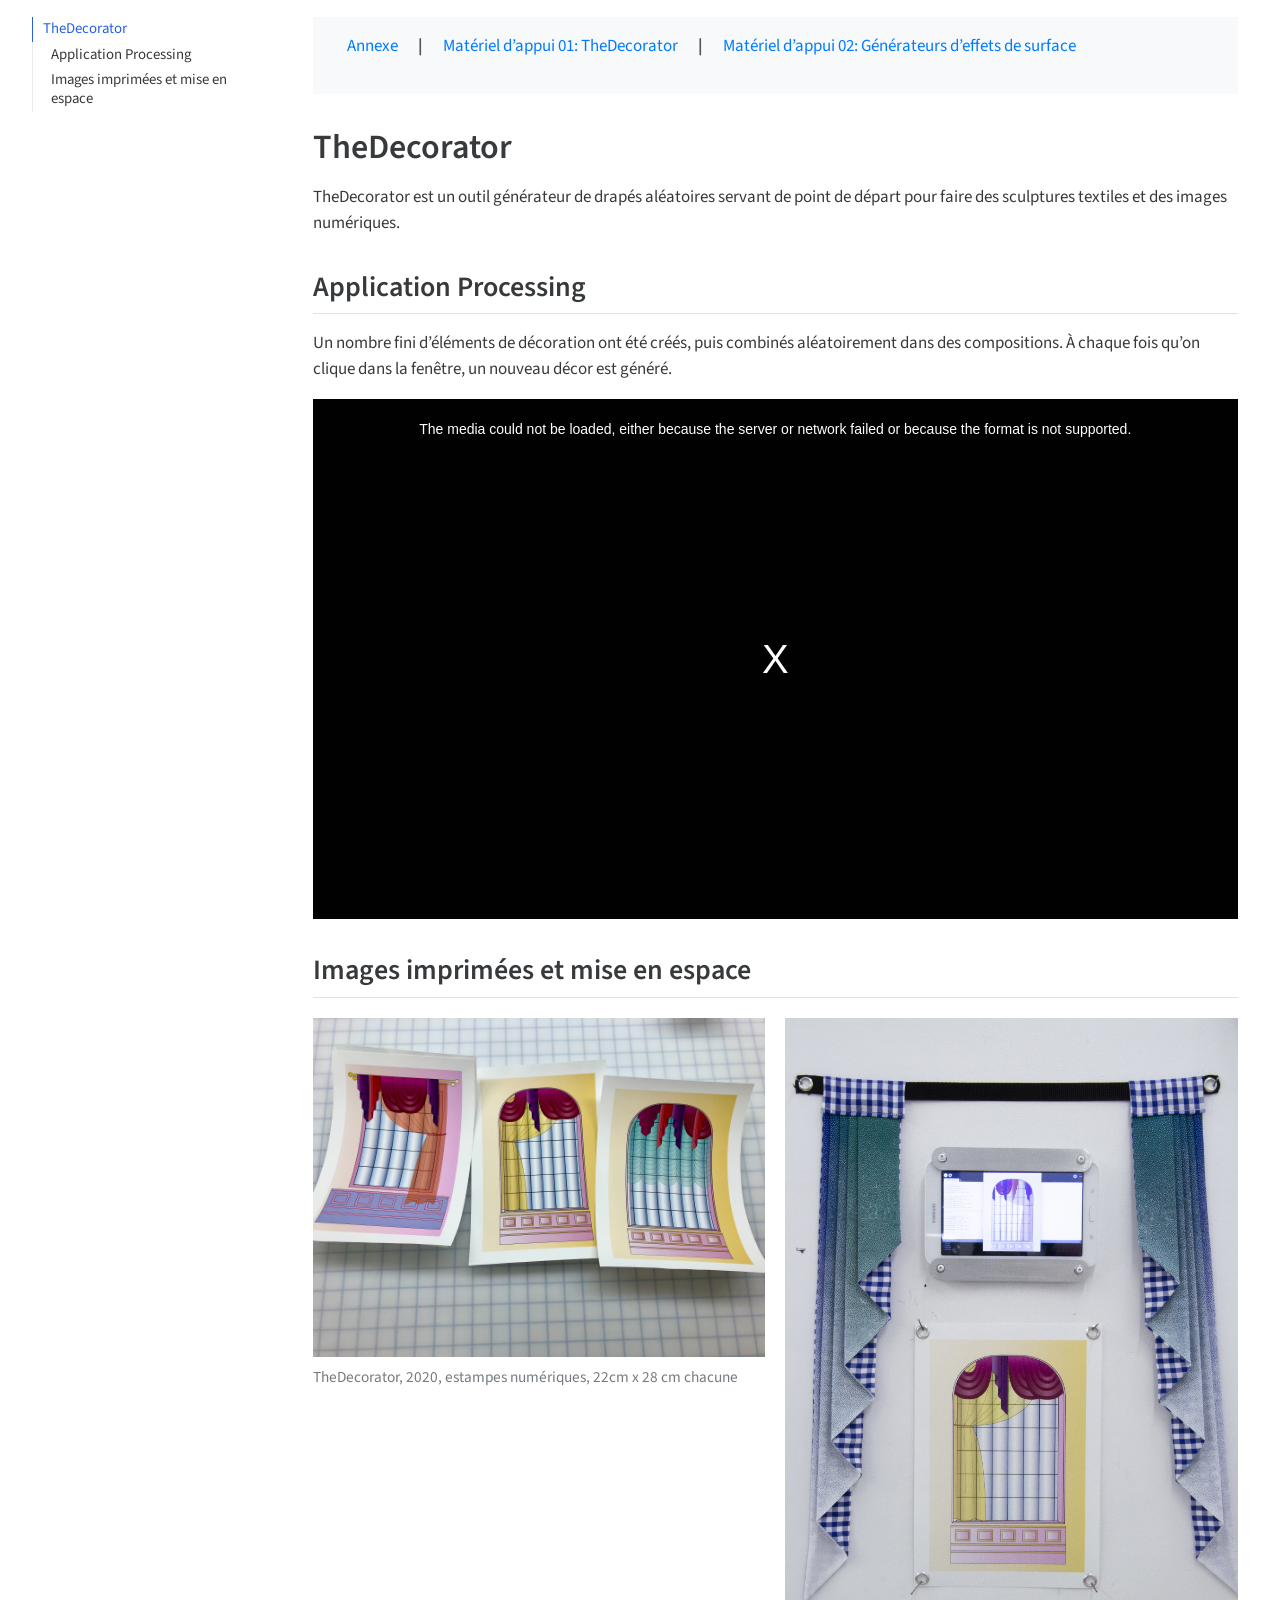
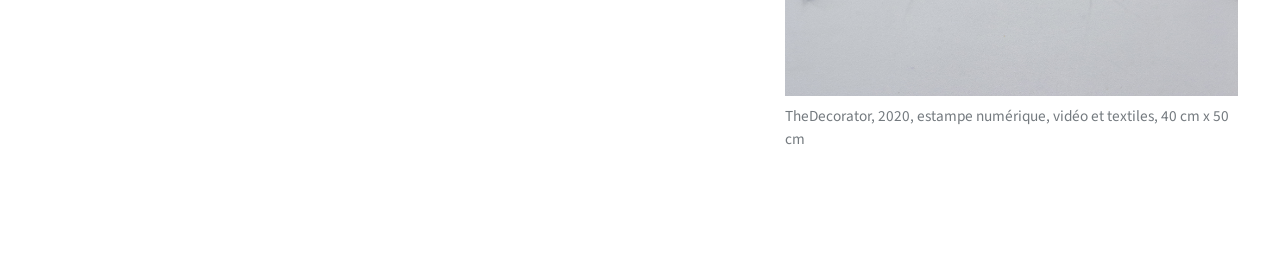
==== commit 09b9b469: "contenu + corr titres" ====
--- a/drapes.html
+++ b/drapes.html
@@ -47,7 +47,7 @@
   <nav id="TOC" role="doc-toc" class="toc-active">
    
   <ul class="collapse">
-  <li><a href="#générateur-de-composition-aléatoire" id="toc-générateur-de-composition-aléatoire" class="nav-link active" data-scroll-target="#générateur-de-composition-aléatoire">Générateur de composition aléatoire</a>
+  <li><a href="#thedecorator" id="toc-thedecorator" class="nav-link active" data-scroll-target="#thedecorator">TheDecorator</a>
   <ul class="collapse">
   <li><a href="#application-processing" id="toc-application-processing" class="nav-link" data-scroll-target="#application-processing">Application Processing</a></li>
   <li><a href="#images-imprimées-et-mise-en-espace" id="toc-images-imprimées-et-mise-en-espace" class="nav-link" data-scroll-target="#images-imprimées-et-mise-en-espace">Images imprimées et mise en espace</a></li>
@@ -63,13 +63,14 @@
 
 
 <div class="navbar">
-<p><a href="index.html">Annexe</a> | <a href="drapes.html">Matériel d’appui 01: Outil génératif de drapés</a> | <a href="motifs.html">Matériel d’appui 02: Générateurs d’effets de surface</a></p>
-</div>
-<section id="générateur-de-composition-aléatoire" class="level1">
-<h1>Générateur de composition aléatoire</h1>
-<p>Le décorateur, application Processing, 2020.</p>
+<p><a href="index.html">Annexe</a> | <a href="drapes.html">Matériel d’appui 01: TheDecorator</a> | <a href="motifs.html">Matériel d’appui 02: Générateurs d’effets de surface</a></p>
+</div>
+<section id="thedecorator" class="level1">
+<h1>TheDecorator</h1>
+<p>TheDecorator est un outil générateur de drapés aléatoires servant de point de départ pour faire des sculptures textiles et des images numériques.</p>
 <section id="application-processing" class="level2">
 <h2 class="anchored" data-anchor-id="application-processing">Application Processing</h2>
+<p>Un nombre fini d’éléments de décoration ont été créés, puis combinés aléatoirement dans des compositions. À chaque fois qu’on clique dans la fenêtre, un nouveau décor est généré.</p>
 <div class="quarto-video"><video id="video_shortcode_videojs_video1" class="video-js vjs-default-skin vjs-fluid" controls="" preload="auto" data-setup="{}" title=""><source src="data/LeDecorateur.mp4"></video></div>
 </section>
 <section id="images-imprimées-et-mise-en-espace" class="level2">
@@ -83,7 +84,7 @@
 <div class="quarto-figure quarto-figure-center">
 <figure class="figure">
 <p><img src="data/LeDecorateur1.jpg" class="img-fluid figure-img"></p>
-<figcaption>Le décorateur, images imprimées…</figcaption>
+<figcaption>TheDecorator, 2020, estampes numériques, 22cm x 28 cm chacune</figcaption>
 </figure>
 </div>
 </div>
@@ -91,7 +92,7 @@
 <div class="quarto-figure quarto-figure-center">
 <figure class="figure">
 <p><img src="data/LeDecorateur2.jpg" class="img-fluid figure-img"></p>
-<figcaption>Le décorateur, image imprimée, application Processing et textiles…</figcaption>
+<figcaption>TheDecorator, 2020, estampe numérique, vidéo et textiles, 40 cm x 50 cm</figcaption>
 </figure>
 </div>
 </div>
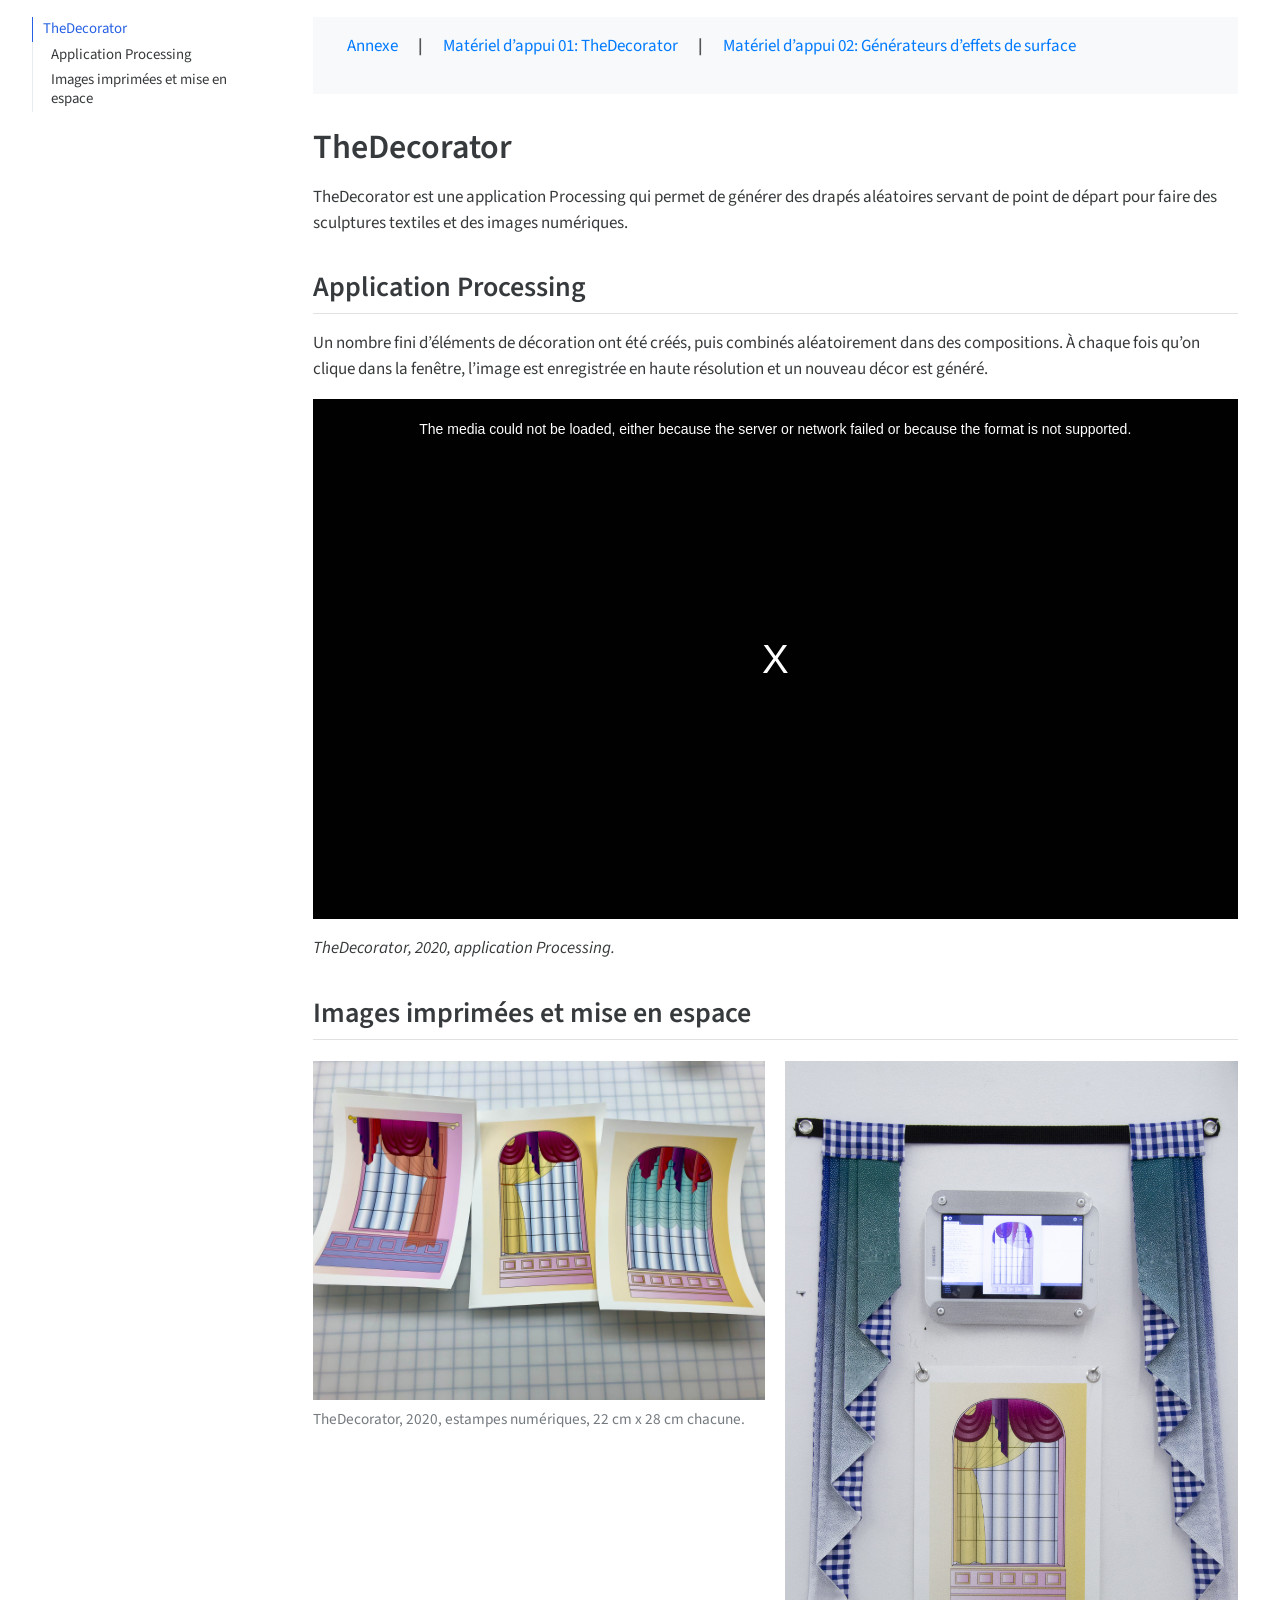
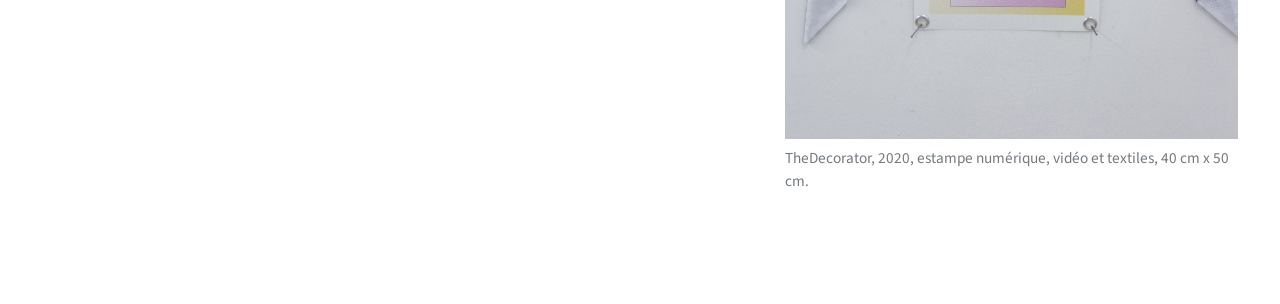
==== commit acf100e6: "contenu" ====
--- a/drapes.html
+++ b/drapes.html
@@ -67,11 +67,11 @@
 </div>
 <section id="thedecorator" class="level1">
 <h1>TheDecorator</h1>
-<p>TheDecorator est un outil générateur de drapés aléatoires servant de point de départ pour faire des sculptures textiles et des images numériques.</p>
+<p>TheDecorator est une application Processing qui permet de générer des drapés aléatoires servant de point de départ pour faire des sculptures textiles et des images numériques.</p>
 <section id="application-processing" class="level2">
 <h2 class="anchored" data-anchor-id="application-processing">Application Processing</h2>
-<p>Un nombre fini d’éléments de décoration ont été créés, puis combinés aléatoirement dans des compositions. À chaque fois qu’on clique dans la fenêtre, un nouveau décor est généré.</p>
-<div class="quarto-video"><video id="video_shortcode_videojs_video1" class="video-js vjs-default-skin vjs-fluid" controls="" preload="auto" data-setup="{}" title=""><source src="data/LeDecorateur.mp4"></video></div>
+<p>Un nombre fini d’éléments de décoration ont été créés, puis combinés aléatoirement dans des compositions. À chaque fois qu’on clique dans la fenêtre, l’image est enregistrée en haute résolution et un nouveau décor est généré.</p>
+<p></p><div class="quarto-video"><video id="video_shortcode_videojs_video1" class="video-js vjs-default-skin vjs-fluid" controls="" preload="auto" data-setup="{}" title=""><source src="data/LeDecorateur.mp4"></video></div> <em>TheDecorator, 2020, application Processing.</em><p></p>
 </section>
 <section id="images-imprimées-et-mise-en-espace" class="level2">
 <h2 class="anchored" data-anchor-id="images-imprimées-et-mise-en-espace">Images imprimées et mise en espace</h2>
@@ -84,7 +84,7 @@
 <div class="quarto-figure quarto-figure-center">
 <figure class="figure">
 <p><img src="data/LeDecorateur1.jpg" class="img-fluid figure-img"></p>
-<figcaption>TheDecorator, 2020, estampes numériques, 22cm x 28 cm chacune</figcaption>
+<figcaption>TheDecorator, 2020, estampes numériques, 22 cm x 28 cm chacune.</figcaption>
 </figure>
 </div>
 </div>
@@ -92,7 +92,7 @@
 <div class="quarto-figure quarto-figure-center">
 <figure class="figure">
 <p><img src="data/LeDecorateur2.jpg" class="img-fluid figure-img"></p>
-<figcaption>TheDecorator, 2020, estampe numérique, vidéo et textiles, 40 cm x 50 cm</figcaption>
+<figcaption>TheDecorator, 2020, estampe numérique, vidéo et textiles, 40 cm x 50 cm.</figcaption>
 </figure>
 </div>
 </div>
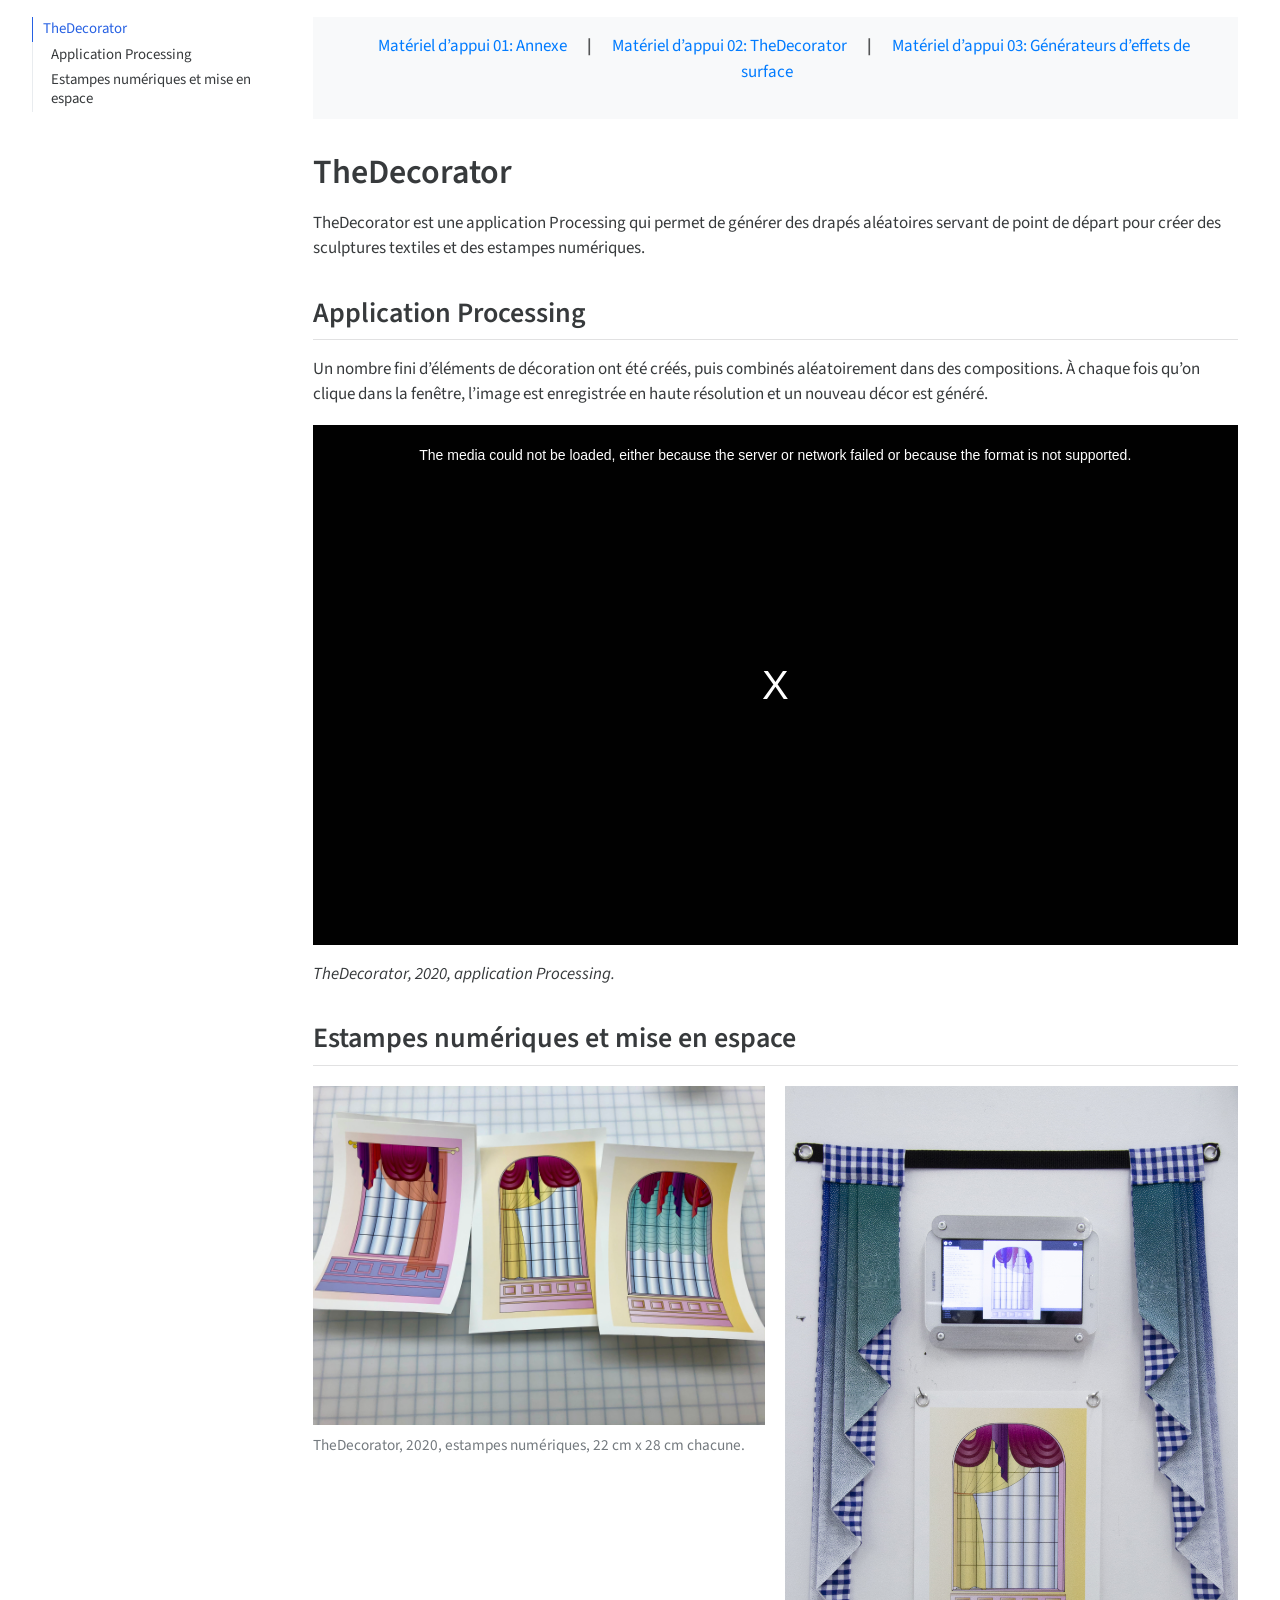
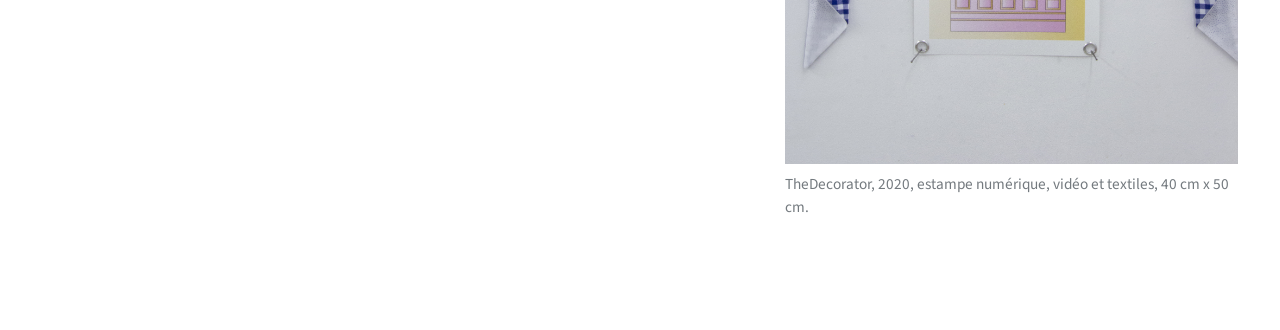
==== commit e3ad31ba: "kkkkkk" ====
--- a/drapes.html
+++ b/drapes.html
@@ -50,7 +50,7 @@
   <li><a href="#thedecorator" id="toc-thedecorator" class="nav-link active" data-scroll-target="#thedecorator">TheDecorator</a>
   <ul class="collapse">
   <li><a href="#application-processing" id="toc-application-processing" class="nav-link" data-scroll-target="#application-processing">Application Processing</a></li>
-  <li><a href="#images-imprimées-et-mise-en-espace" id="toc-images-imprimées-et-mise-en-espace" class="nav-link" data-scroll-target="#images-imprimées-et-mise-en-espace">Images imprimées et mise en espace</a></li>
+  <li><a href="#estampes-numériques-et-mise-en-espace" id="toc-estampes-numériques-et-mise-en-espace" class="nav-link" data-scroll-target="#estampes-numériques-et-mise-en-espace">Estampes numériques et mise en espace</a></li>
   </ul></li>
   </ul>
 </nav>
@@ -63,18 +63,18 @@
 
 
 <div class="navbar">
-<p><a href="index.html">Annexe</a> | <a href="drapes.html">Matériel d’appui 01: TheDecorator</a> | <a href="motifs.html">Matériel d’appui 02: Générateurs d’effets de surface</a></p>
+<p><a href="index.html">Matériel d’appui 01: Annexe</a> | <a href="drapes.html">Matériel d’appui 02: TheDecorator</a> | <a href="motifs.html">Matériel d’appui 03: Générateurs d’effets de surface</a></p>
 </div>
 <section id="thedecorator" class="level1">
 <h1>TheDecorator</h1>
-<p>TheDecorator est une application Processing qui permet de générer des drapés aléatoires servant de point de départ pour faire des sculptures textiles et des images numériques.</p>
+<p>TheDecorator est une application Processing qui permet de générer des drapés aléatoires servant de point de départ pour créer des sculptures textiles et des estampes numériques.</p>
 <section id="application-processing" class="level2">
 <h2 class="anchored" data-anchor-id="application-processing">Application Processing</h2>
 <p>Un nombre fini d’éléments de décoration ont été créés, puis combinés aléatoirement dans des compositions. À chaque fois qu’on clique dans la fenêtre, l’image est enregistrée en haute résolution et un nouveau décor est généré.</p>
 <p></p><div class="quarto-video"><video id="video_shortcode_videojs_video1" class="video-js vjs-default-skin vjs-fluid" controls="" preload="auto" data-setup="{}" title=""><source src="data/LeDecorateur.mp4"></video></div> <em>TheDecorator, 2020, application Processing.</em><p></p>
 </section>
-<section id="images-imprimées-et-mise-en-espace" class="level2">
-<h2 class="anchored" data-anchor-id="images-imprimées-et-mise-en-espace">Images imprimées et mise en espace</h2>
+<section id="estampes-numériques-et-mise-en-espace" class="level2">
+<h2 class="anchored" data-anchor-id="estampes-numériques-et-mise-en-espace">Estampes numériques et mise en espace</h2>
 <div>
 
 </div>
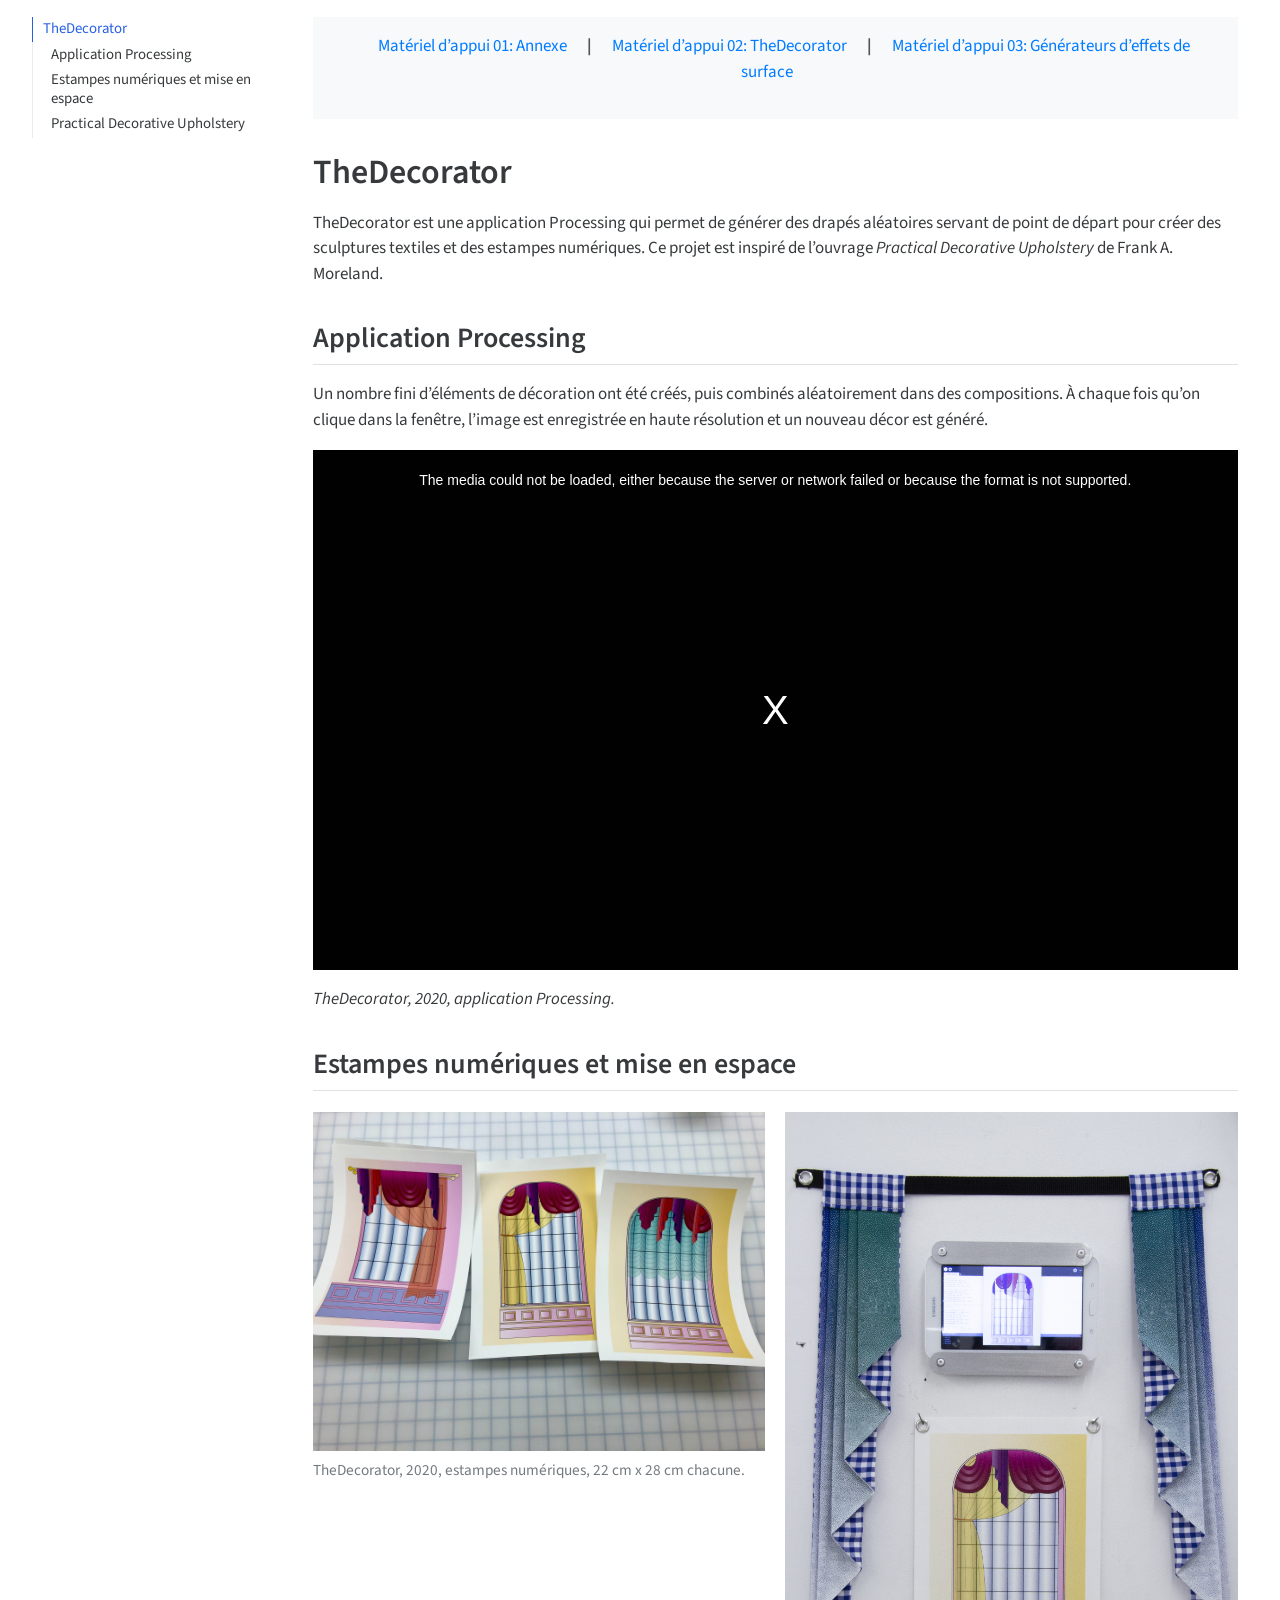
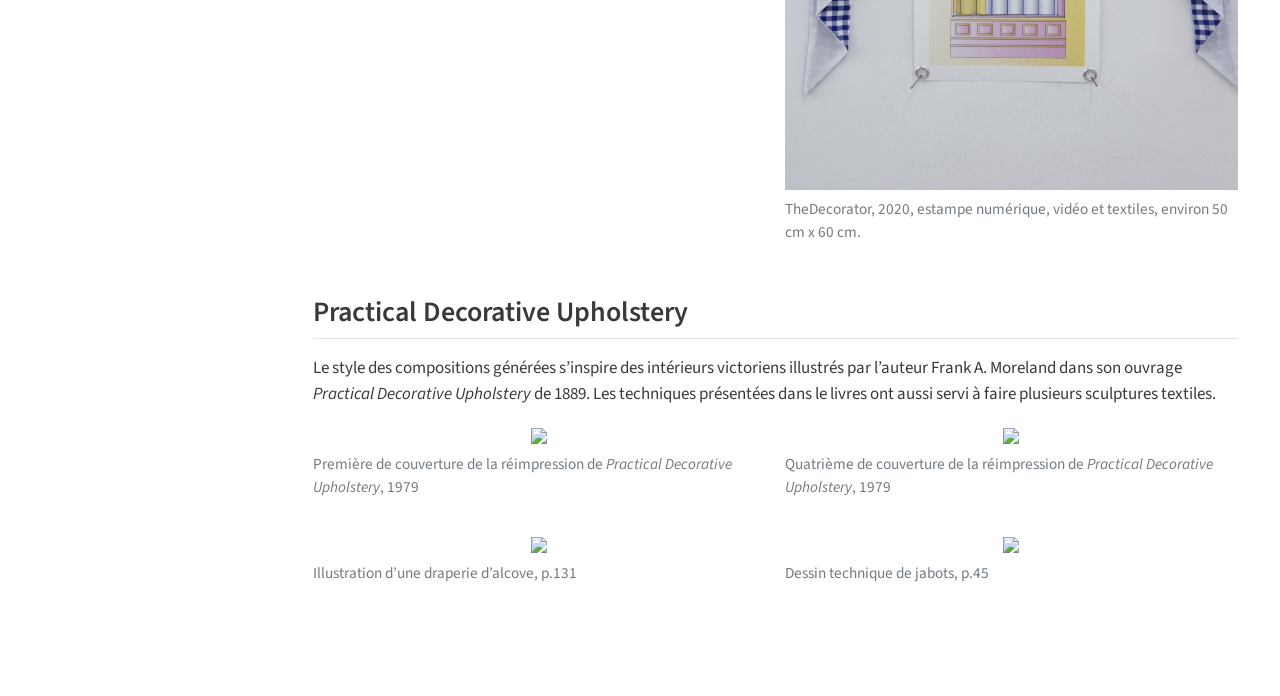
==== commit 372aa436: "moreland" ====
--- a/drapes.html
+++ b/drapes.html
@@ -51,6 +51,7 @@
   <ul class="collapse">
   <li><a href="#application-processing" id="toc-application-processing" class="nav-link" data-scroll-target="#application-processing">Application Processing</a></li>
   <li><a href="#estampes-numériques-et-mise-en-espace" id="toc-estampes-numériques-et-mise-en-espace" class="nav-link" data-scroll-target="#estampes-numériques-et-mise-en-espace">Estampes numériques et mise en espace</a></li>
+  <li><a href="#practical-decorative-upholstery" id="toc-practical-decorative-upholstery" class="nav-link" data-scroll-target="#practical-decorative-upholstery">Practical Decorative Upholstery</a></li>
   </ul></li>
   </ul>
 </nav>
@@ -67,7 +68,7 @@
 </div>
 <section id="thedecorator" class="level1">
 <h1>TheDecorator</h1>
-<p>TheDecorator est une application Processing qui permet de générer des drapés aléatoires servant de point de départ pour créer des sculptures textiles et des estampes numériques.</p>
+<p>TheDecorator est une application Processing qui permet de générer des drapés aléatoires servant de point de départ pour créer des sculptures textiles et des estampes numériques. Ce projet est inspiré de l’ouvrage <em>Practical Decorative Upholstery</em> de Frank A. Moreland.</p>
 <section id="application-processing" class="level2">
 <h2 class="anchored" data-anchor-id="application-processing">Application Processing</h2>
 <p>Un nombre fini d’éléments de décoration ont été créés, puis combinés aléatoirement dans des compositions. À chaque fois qu’on clique dans la fenêtre, l’image est enregistrée en haute résolution et un nouveau décor est généré.</p>
@@ -92,7 +93,57 @@
 <div class="quarto-figure quarto-figure-center">
 <figure class="figure">
 <p><img src="data/LeDecorateur2.jpg" class="img-fluid figure-img"></p>
-<figcaption>TheDecorator, 2020, estampe numérique, vidéo et textiles, 40 cm x 50 cm.</figcaption>
+<figcaption>TheDecorator, 2020, estampe numérique, vidéo et textiles, environ 50 cm x 60 cm.</figcaption>
+</figure>
+</div>
+</div>
+</div>
+</div>
+</section>
+<section id="practical-decorative-upholstery" class="level2">
+<h2 class="anchored" data-anchor-id="practical-decorative-upholstery">Practical Decorative Upholstery</h2>
+<p>Le style des compositions générées s’inspire des intérieurs victoriens illustrés par l’auteur Frank A. Moreland dans son ouvrage <em>Practical Decorative Upholstery</em> de 1889. Les techniques présentées dans le livres ont aussi servi à faire plusieurs sculptures textiles.</p>
+<div>
+
+</div>
+<div class="quarto-layout-panel" data-layout-ncol="2">
+<div class="quarto-layout-row">
+<div class="quarto-layout-cell" style="flex-basis: 50.0%;justify-content: flex-start;">
+<div class="quarto-figure quarto-figure-center">
+<figure class="figure">
+<p><img src="data/covermoreland.jpg" class="img-fluid figure-img"></p>
+<figcaption>Première de couverture de la réimpression de <em>Practical Decorative Upholstery</em>, 1979</figcaption>
+</figure>
+</div>
+</div>
+<div class="quarto-layout-cell" style="flex-basis: 50.0%;justify-content: flex-start;">
+<div class="quarto-figure quarto-figure-center">
+<figure class="figure">
+<p><img src="data/backmoreland.jpg" class="img-fluid figure-img"></p>
+<figcaption>Quatrième de couverture de la réimpression de <em>Practical Decorative Upholstery</em>, 1979</figcaption>
+</figure>
+</div>
+</div>
+</div>
+</div>
+<div>
+
+</div>
+<div class="quarto-layout-panel" data-layout-ncol="2">
+<div class="quarto-layout-row">
+<div class="quarto-layout-cell" style="flex-basis: 50.0%;justify-content: flex-start;">
+<div class="quarto-figure quarto-figure-center">
+<figure class="figure">
+<p><img src="data/alcove.jpg" class="img-fluid figure-img"></p>
+<figcaption>Illustration d’une draperie d’alcove, p.131</figcaption>
+</figure>
+</div>
+</div>
+<div class="quarto-layout-cell" style="flex-basis: 50.0%;justify-content: flex-start;">
+<div class="quarto-figure quarto-figure-center">
+<figure class="figure">
+<p><img src="data/jabot.jpg" class="img-fluid figure-img"></p>
+<figcaption>Dessin technique de jabots, p.45</figcaption>
 </figure>
 </div>
 </div>
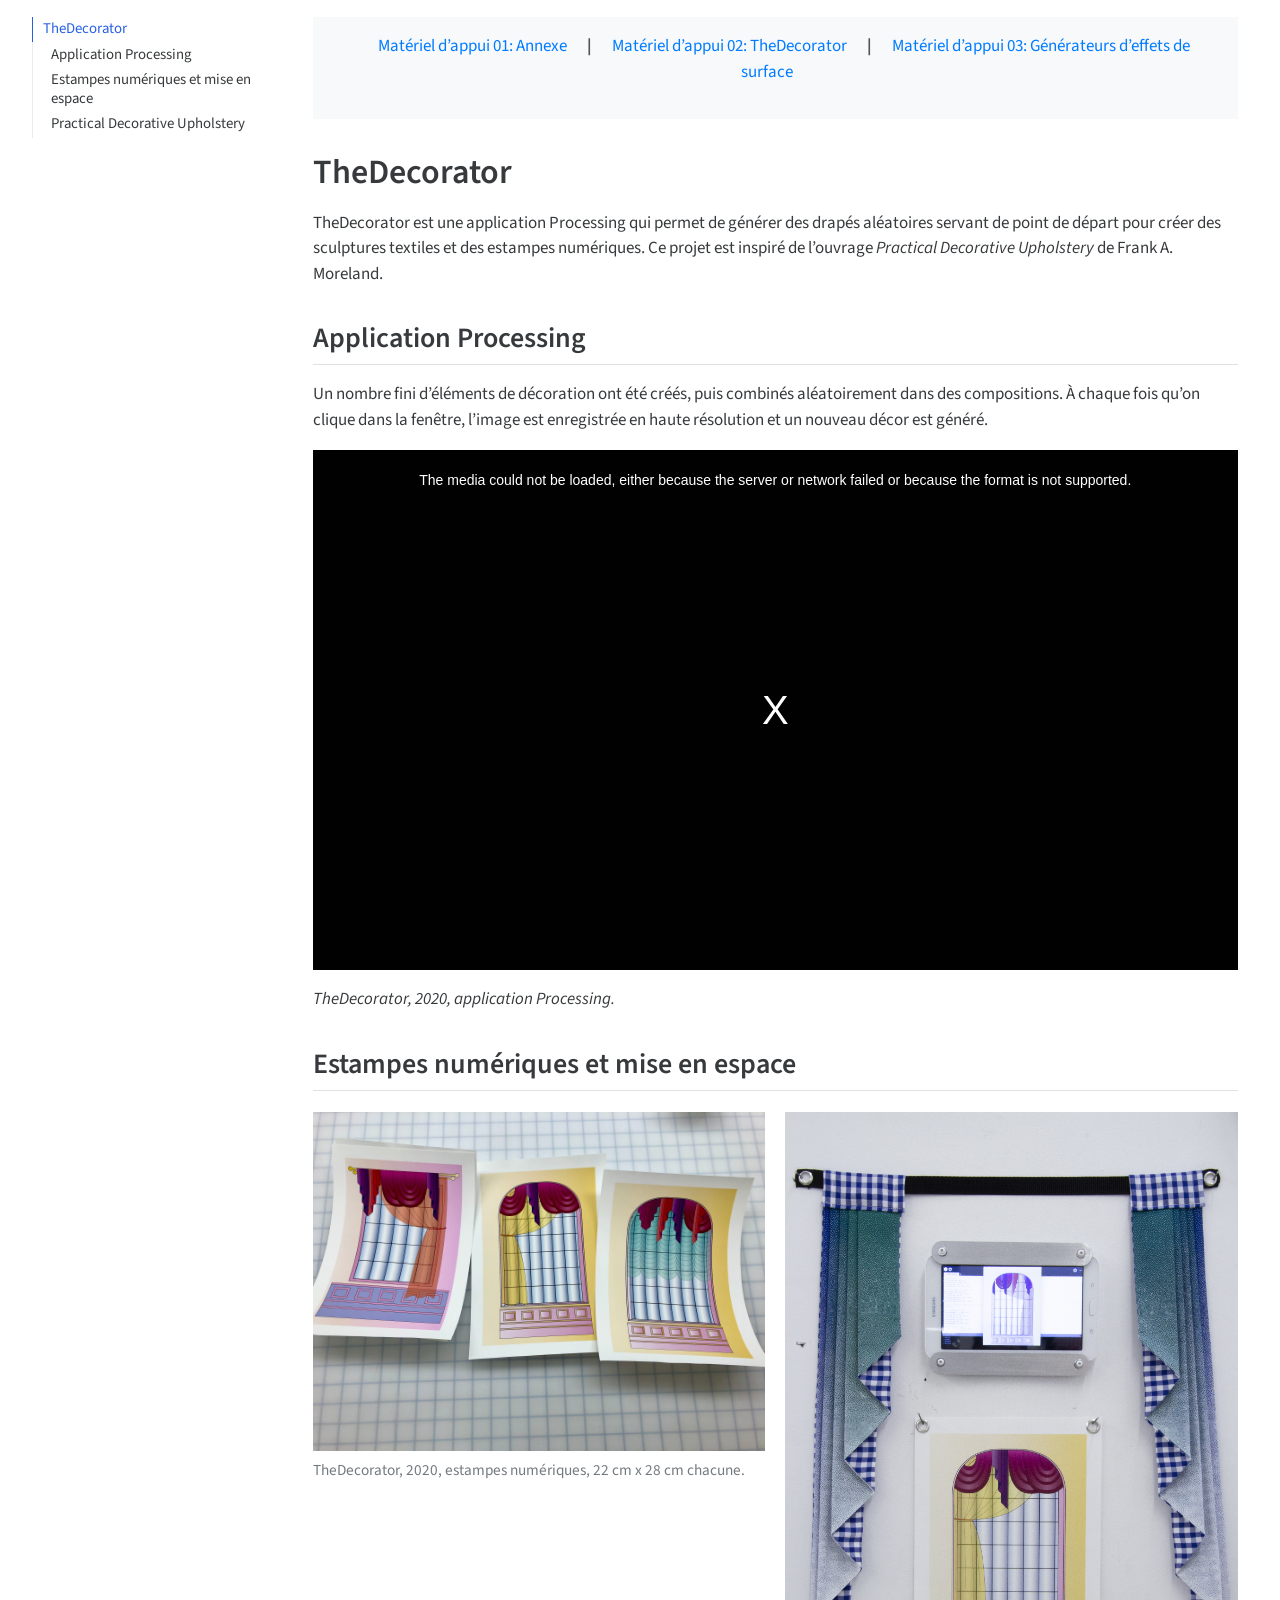
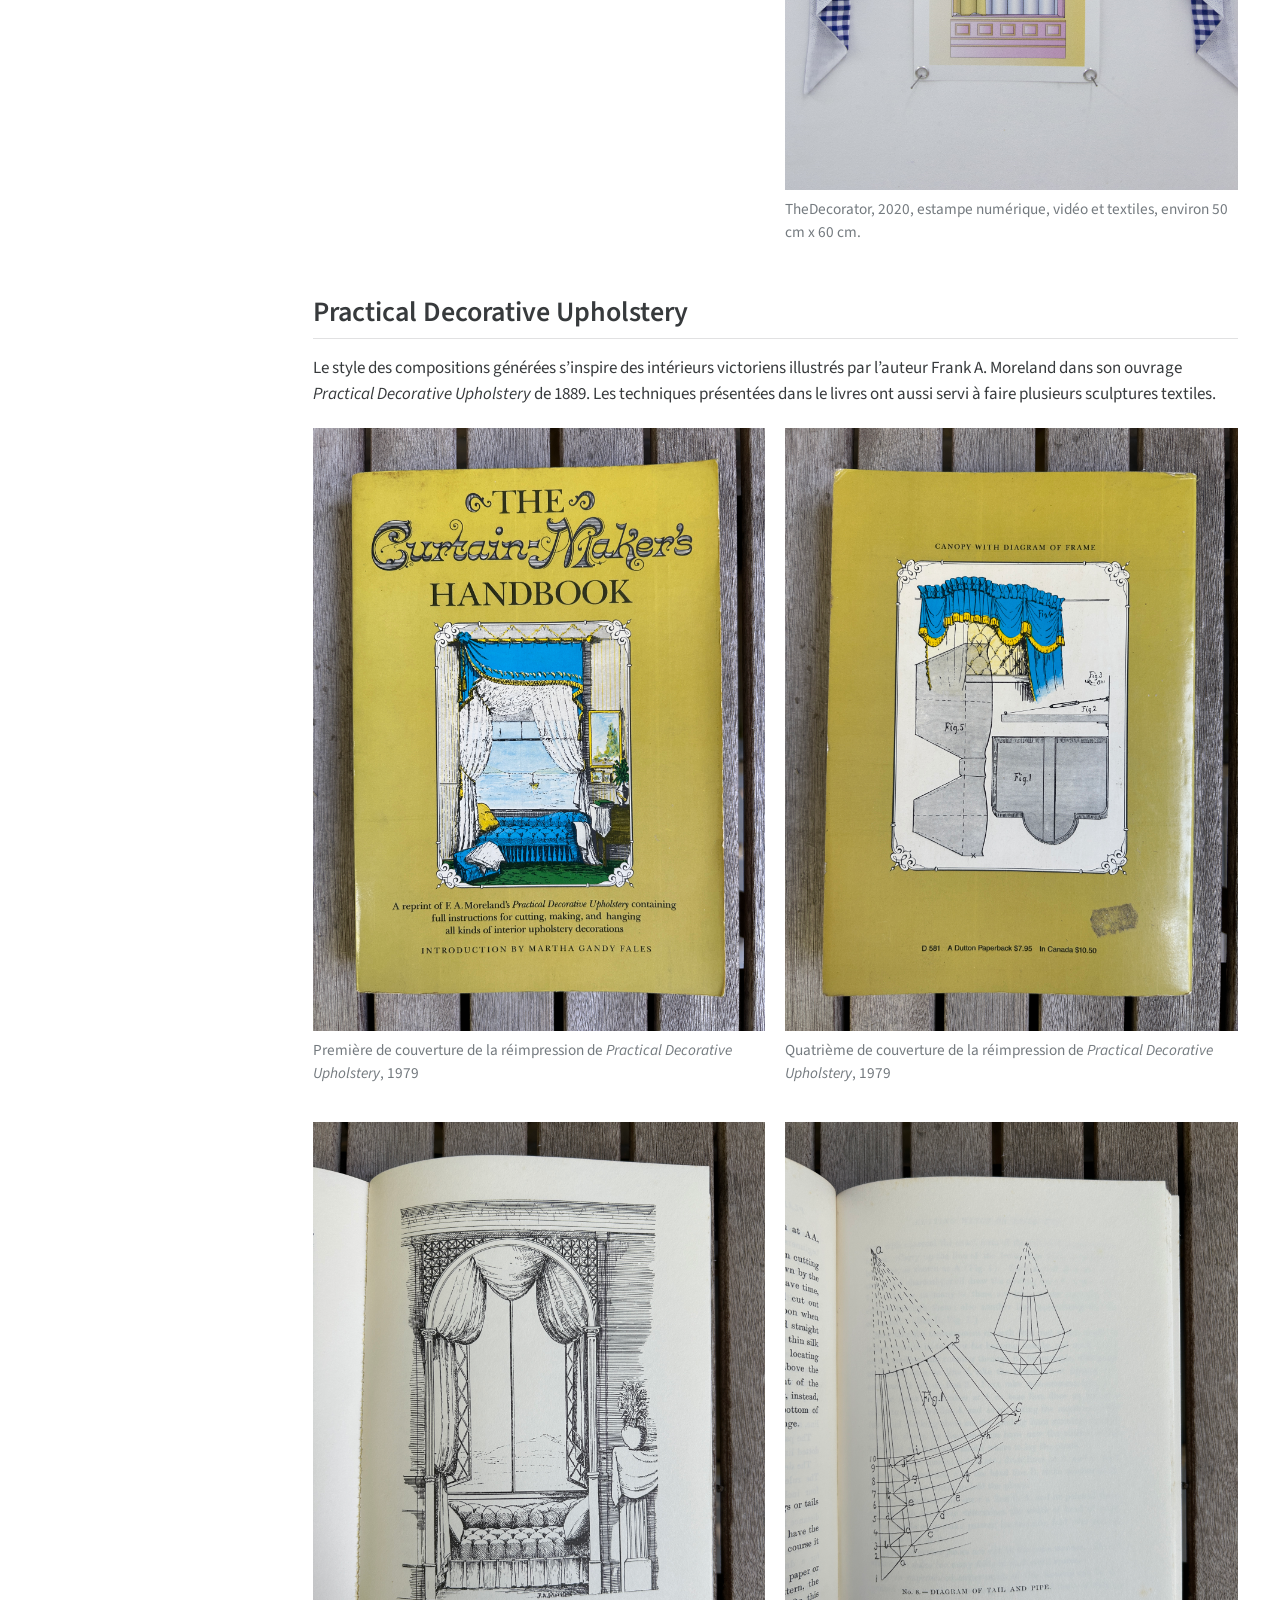
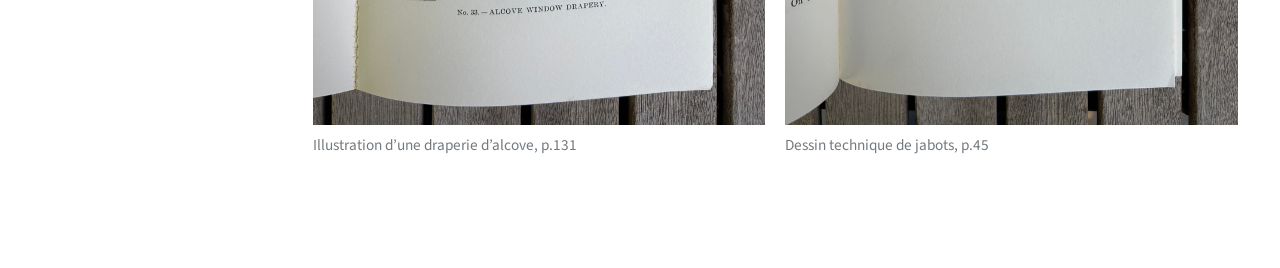
==== commit f37a19f8: "maj" ====
--- a/drapes.html
+++ b/drapes.html
@@ -111,7 +111,7 @@
 <div class="quarto-layout-cell" style="flex-basis: 50.0%;justify-content: flex-start;">
 <div class="quarto-figure quarto-figure-center">
 <figure class="figure">
-<p><img src="data/covermoreland.jpg" class="img-fluid figure-img"></p>
+<p><img src="data/covermoreland.JPG" class="img-fluid figure-img"></p>
 <figcaption>Première de couverture de la réimpression de <em>Practical Decorative Upholstery</em>, 1979</figcaption>
 </figure>
 </div>
@@ -119,7 +119,7 @@
 <div class="quarto-layout-cell" style="flex-basis: 50.0%;justify-content: flex-start;">
 <div class="quarto-figure quarto-figure-center">
 <figure class="figure">
-<p><img src="data/backmoreland.jpg" class="img-fluid figure-img"></p>
+<p><img src="data/backmoreland.JPG" class="img-fluid figure-img"></p>
 <figcaption>Quatrième de couverture de la réimpression de <em>Practical Decorative Upholstery</em>, 1979</figcaption>
 </figure>
 </div>
@@ -134,7 +134,7 @@
 <div class="quarto-layout-cell" style="flex-basis: 50.0%;justify-content: flex-start;">
 <div class="quarto-figure quarto-figure-center">
 <figure class="figure">
-<p><img src="data/alcove.jpg" class="img-fluid figure-img"></p>
+<p><img src="data/alcove.JPG" class="img-fluid figure-img"></p>
 <figcaption>Illustration d’une draperie d’alcove, p.131</figcaption>
 </figure>
 </div>
@@ -142,7 +142,7 @@
 <div class="quarto-layout-cell" style="flex-basis: 50.0%;justify-content: flex-start;">
 <div class="quarto-figure quarto-figure-center">
 <figure class="figure">
-<p><img src="data/jabot.jpg" class="img-fluid figure-img"></p>
+<p><img src="data/jabot.JPG" class="img-fluid figure-img"></p>
 <figcaption>Dessin technique de jabots, p.45</figcaption>
 </figure>
 </div>
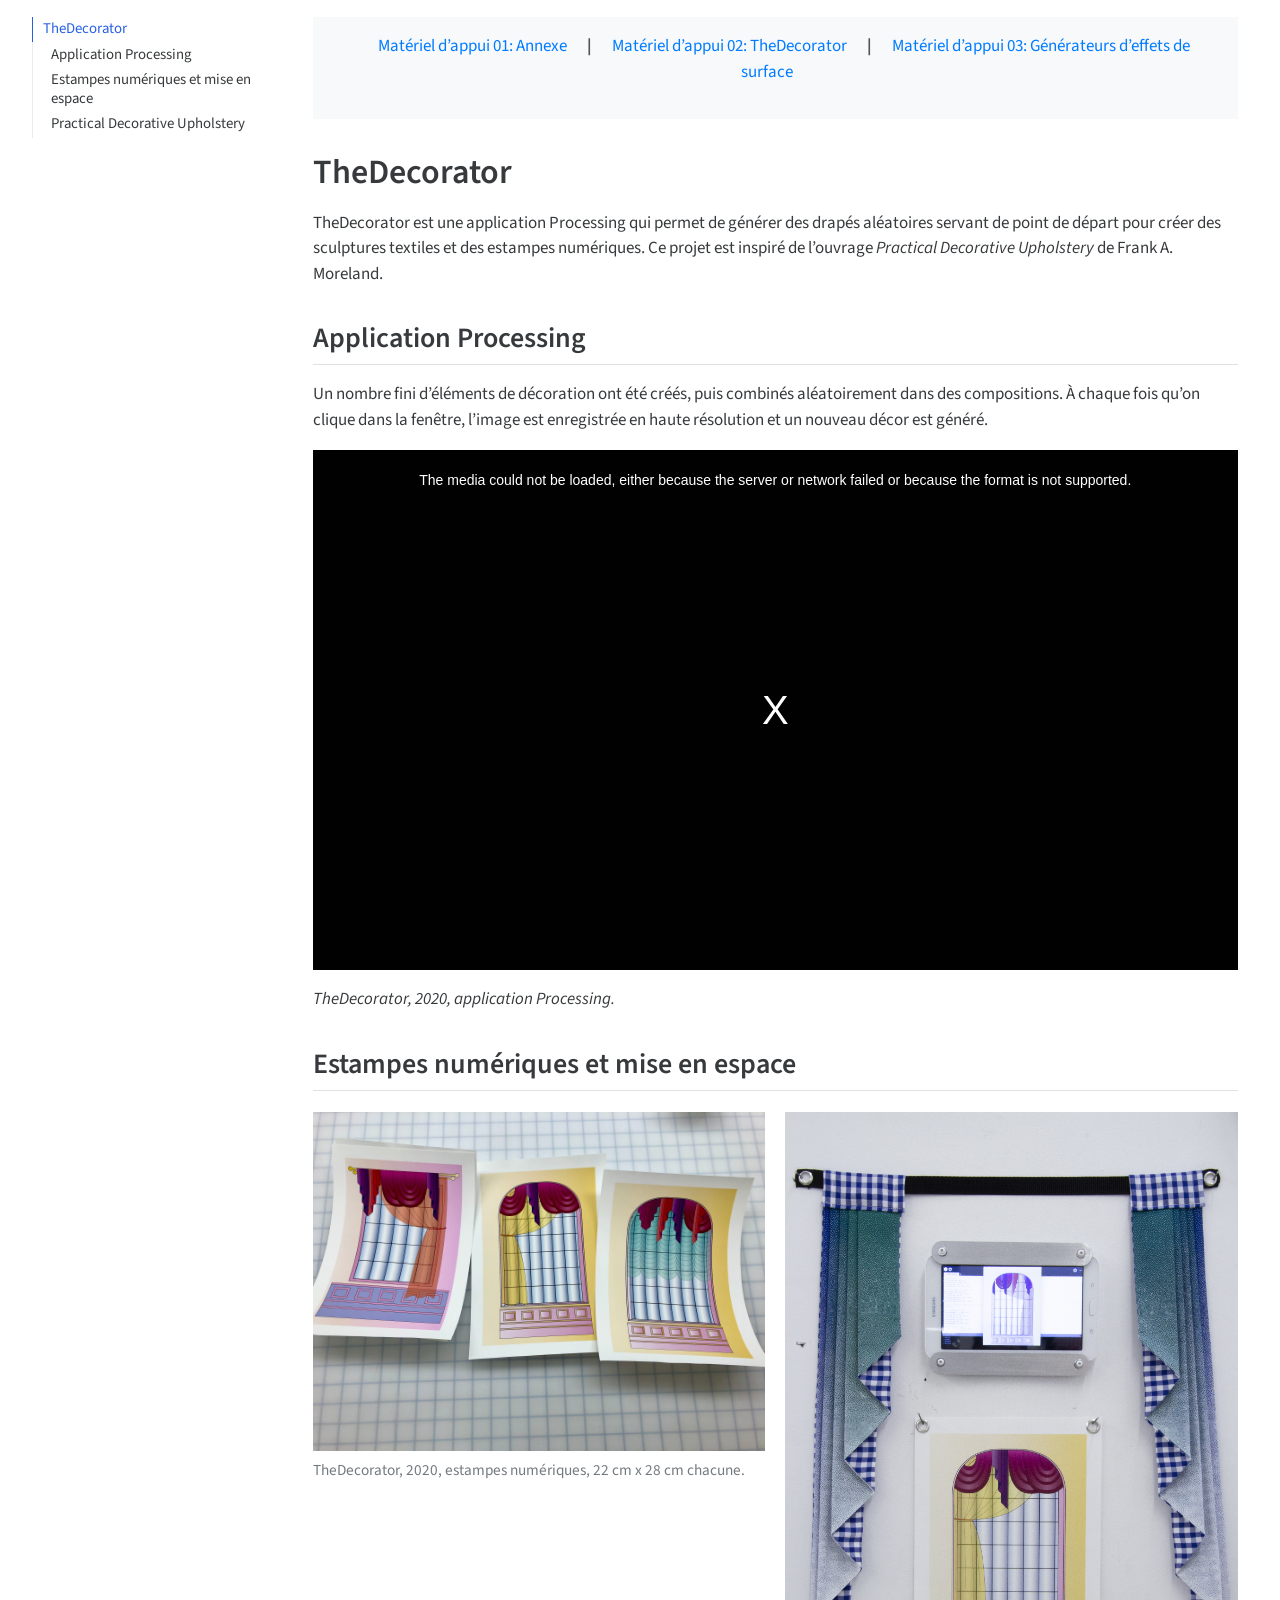
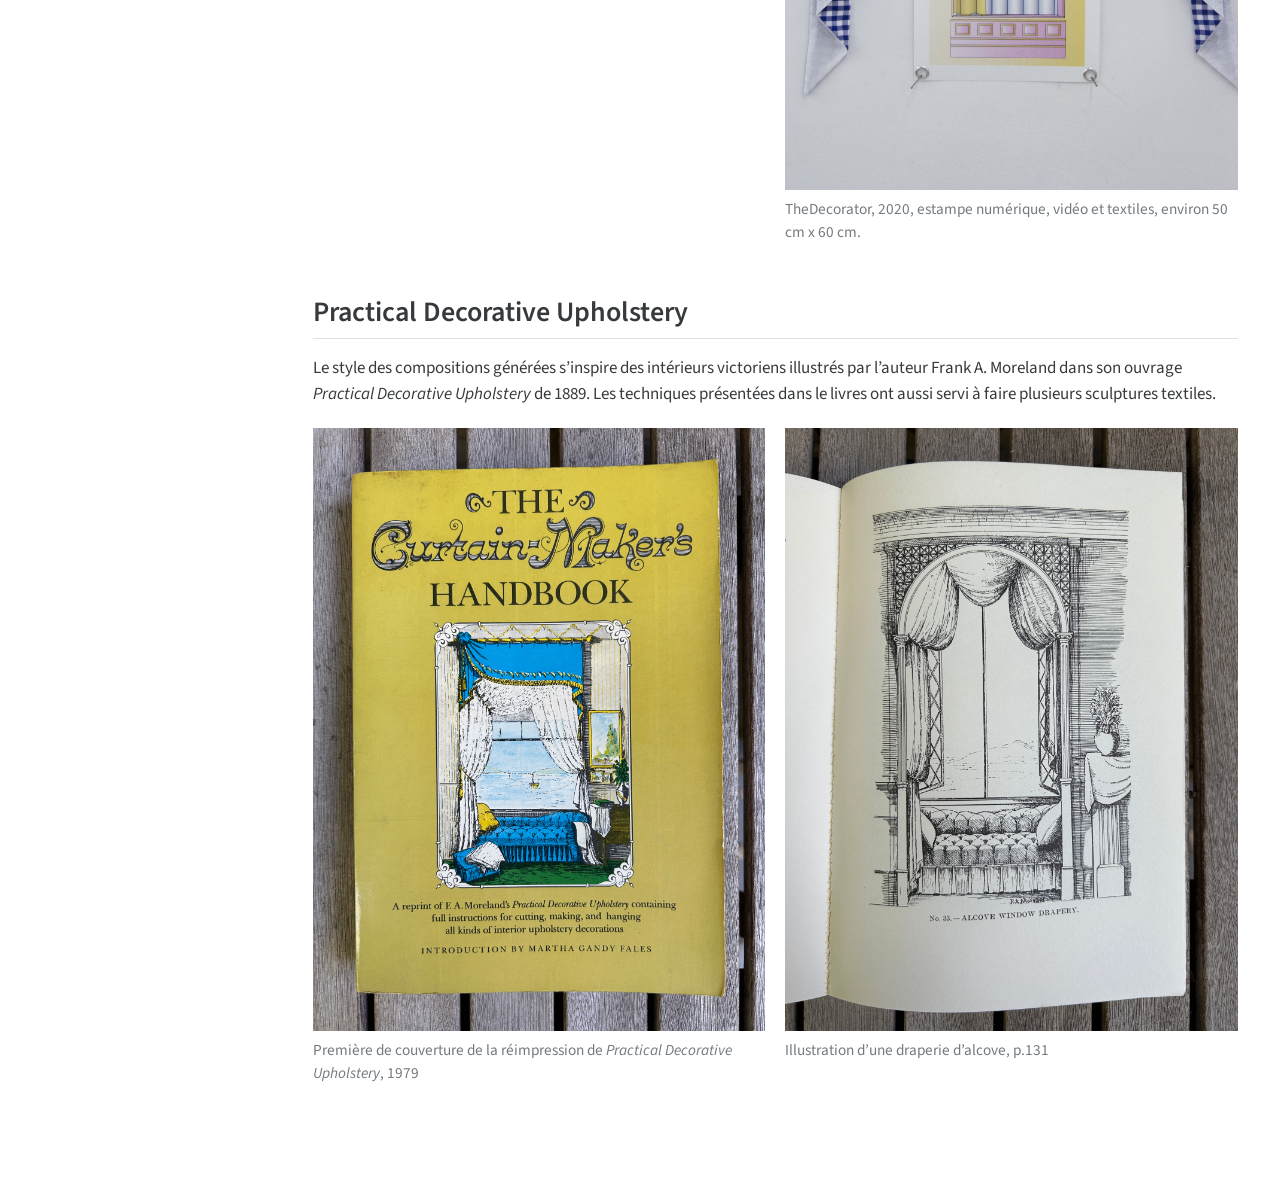
==== commit 31054fa8: "lksjd" ====
--- a/drapes.html
+++ b/drapes.html
@@ -119,31 +119,8 @@
 <div class="quarto-layout-cell" style="flex-basis: 50.0%;justify-content: flex-start;">
 <div class="quarto-figure quarto-figure-center">
 <figure class="figure">
-<p><img src="data/backmoreland.JPG" class="img-fluid figure-img"></p>
-<figcaption>Quatrième de couverture de la réimpression de <em>Practical Decorative Upholstery</em>, 1979</figcaption>
-</figure>
-</div>
-</div>
-</div>
-</div>
-<div>
-
-</div>
-<div class="quarto-layout-panel" data-layout-ncol="2">
-<div class="quarto-layout-row">
-<div class="quarto-layout-cell" style="flex-basis: 50.0%;justify-content: flex-start;">
-<div class="quarto-figure quarto-figure-center">
-<figure class="figure">
 <p><img src="data/alcove.JPG" class="img-fluid figure-img"></p>
 <figcaption>Illustration d’une draperie d’alcove, p.131</figcaption>
-</figure>
-</div>
-</div>
-<div class="quarto-layout-cell" style="flex-basis: 50.0%;justify-content: flex-start;">
-<div class="quarto-figure quarto-figure-center">
-<figure class="figure">
-<p><img src="data/jabot.JPG" class="img-fluid figure-img"></p>
-<figcaption>Dessin technique de jabots, p.45</figcaption>
 </figure>
 </div>
 </div>
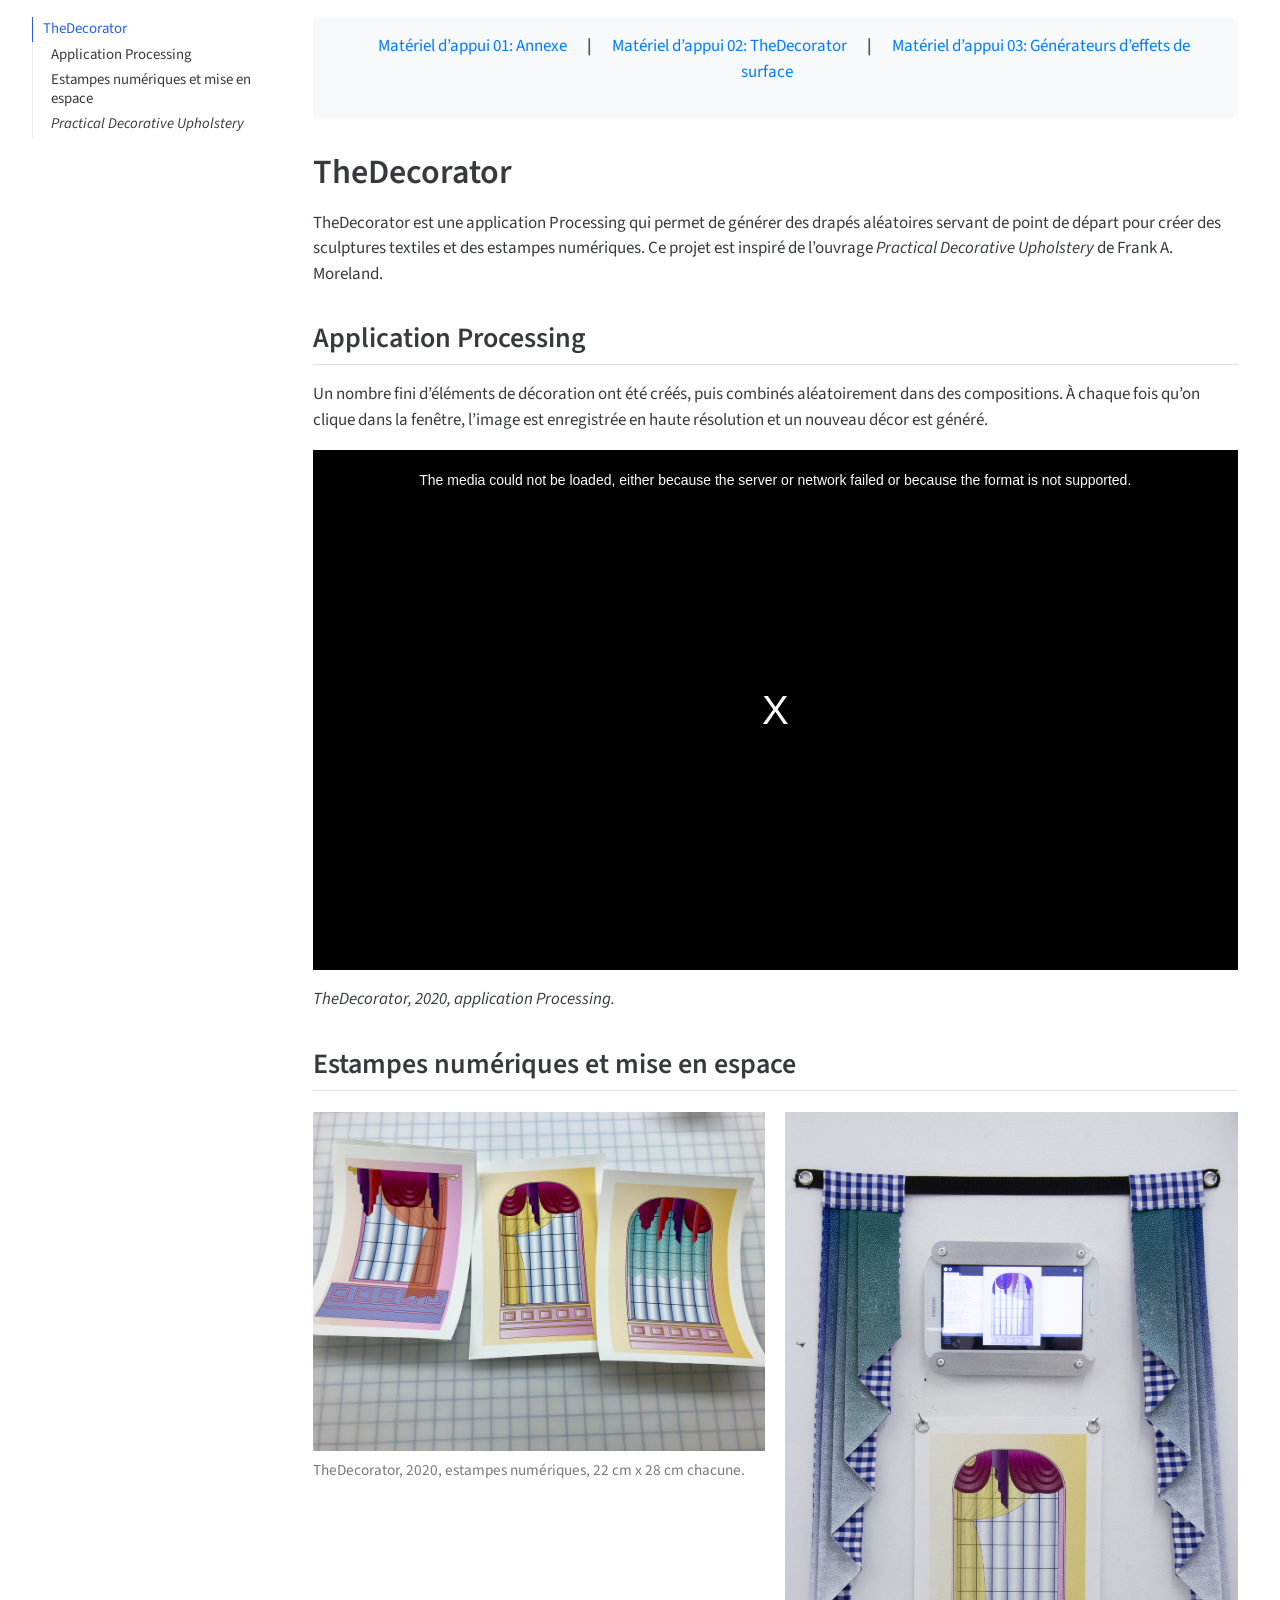
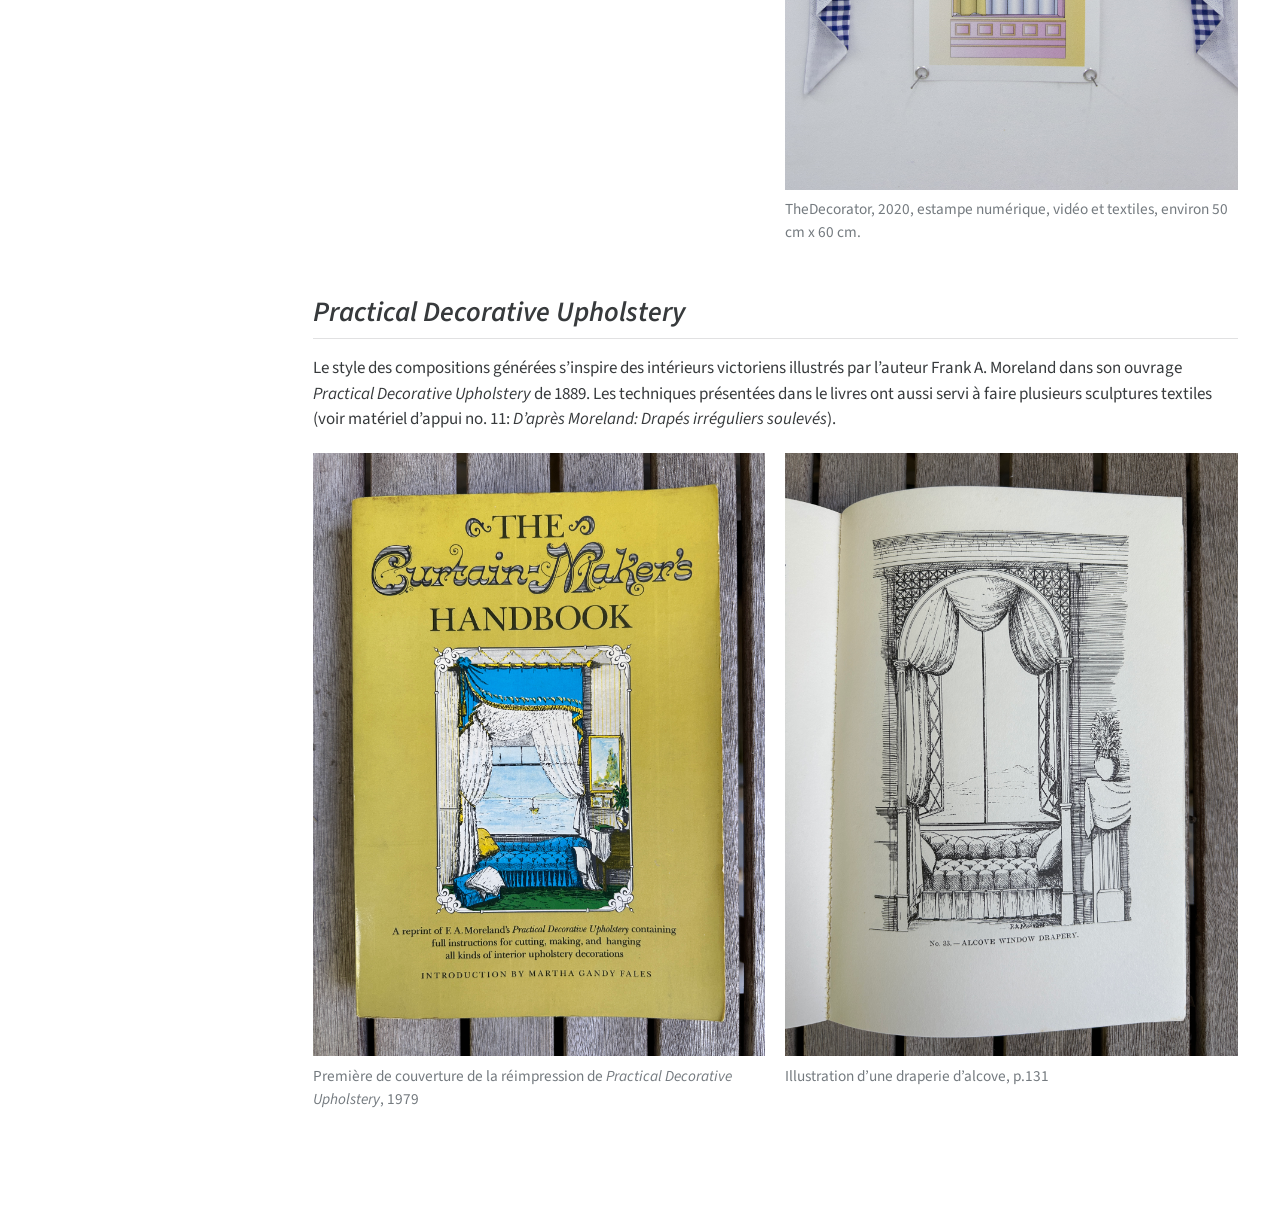
==== commit 25f6d0a7: "voilà!" ====
--- a/drapes.html
+++ b/drapes.html
@@ -51,7 +51,7 @@
   <ul class="collapse">
   <li><a href="#application-processing" id="toc-application-processing" class="nav-link" data-scroll-target="#application-processing">Application Processing</a></li>
   <li><a href="#estampes-numériques-et-mise-en-espace" id="toc-estampes-numériques-et-mise-en-espace" class="nav-link" data-scroll-target="#estampes-numériques-et-mise-en-espace">Estampes numériques et mise en espace</a></li>
-  <li><a href="#practical-decorative-upholstery" id="toc-practical-decorative-upholstery" class="nav-link" data-scroll-target="#practical-decorative-upholstery">Practical Decorative Upholstery</a></li>
+  <li><a href="#practical-decorative-upholstery" id="toc-practical-decorative-upholstery" class="nav-link" data-scroll-target="#practical-decorative-upholstery"><em>Practical Decorative Upholstery</em></a></li>
   </ul></li>
   </ul>
 </nav>
@@ -101,8 +101,8 @@
 </div>
 </section>
 <section id="practical-decorative-upholstery" class="level2">
-<h2 class="anchored" data-anchor-id="practical-decorative-upholstery">Practical Decorative Upholstery</h2>
-<p>Le style des compositions générées s’inspire des intérieurs victoriens illustrés par l’auteur Frank A. Moreland dans son ouvrage <em>Practical Decorative Upholstery</em> de 1889. Les techniques présentées dans le livres ont aussi servi à faire plusieurs sculptures textiles.</p>
+<h2 class="anchored" data-anchor-id="practical-decorative-upholstery"><em>Practical Decorative Upholstery</em></h2>
+<p>Le style des compositions générées s’inspire des intérieurs victoriens illustrés par l’auteur Frank A. Moreland dans son ouvrage <em>Practical Decorative Upholstery</em> de 1889. Les techniques présentées dans le livres ont aussi servi à faire plusieurs sculptures textiles (voir matériel d’appui no. 11: <em>D’après Moreland: Drapés irréguliers soulevés</em>).</p>
 <div>
 
 </div>
